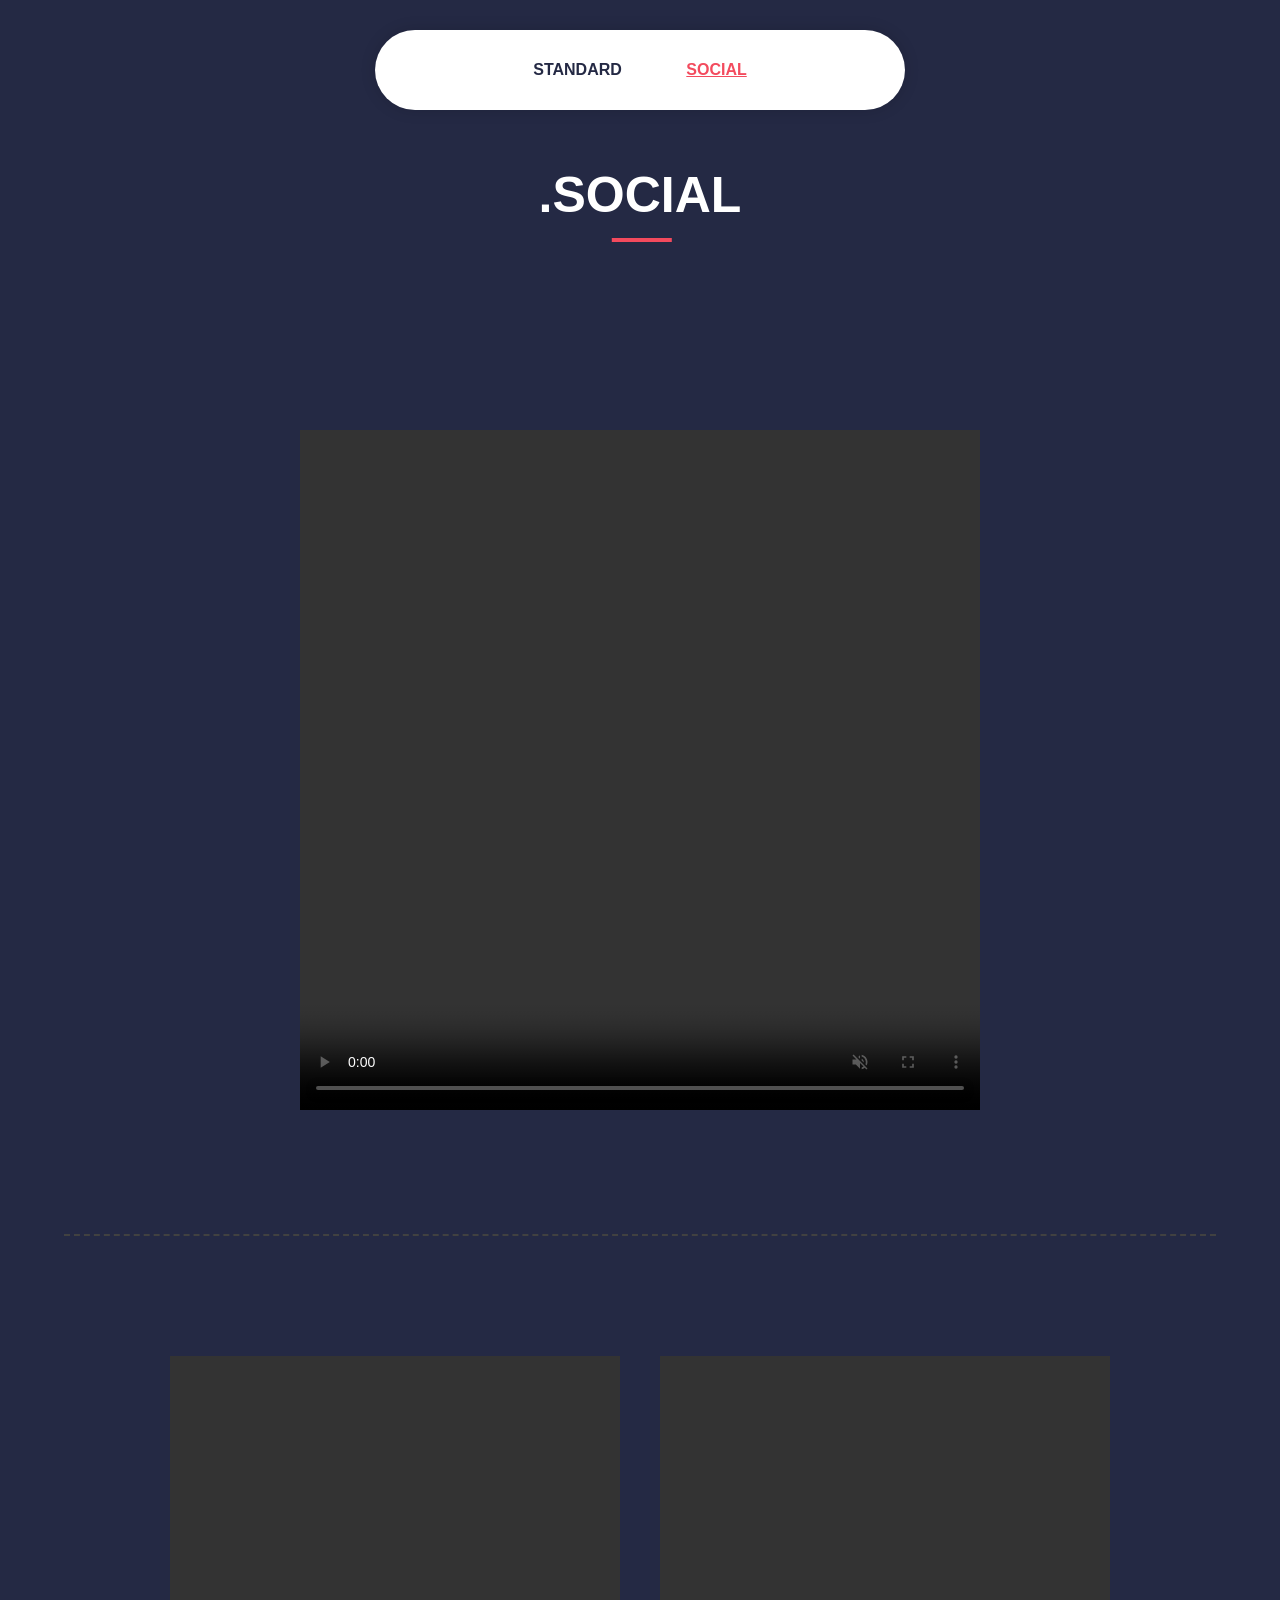
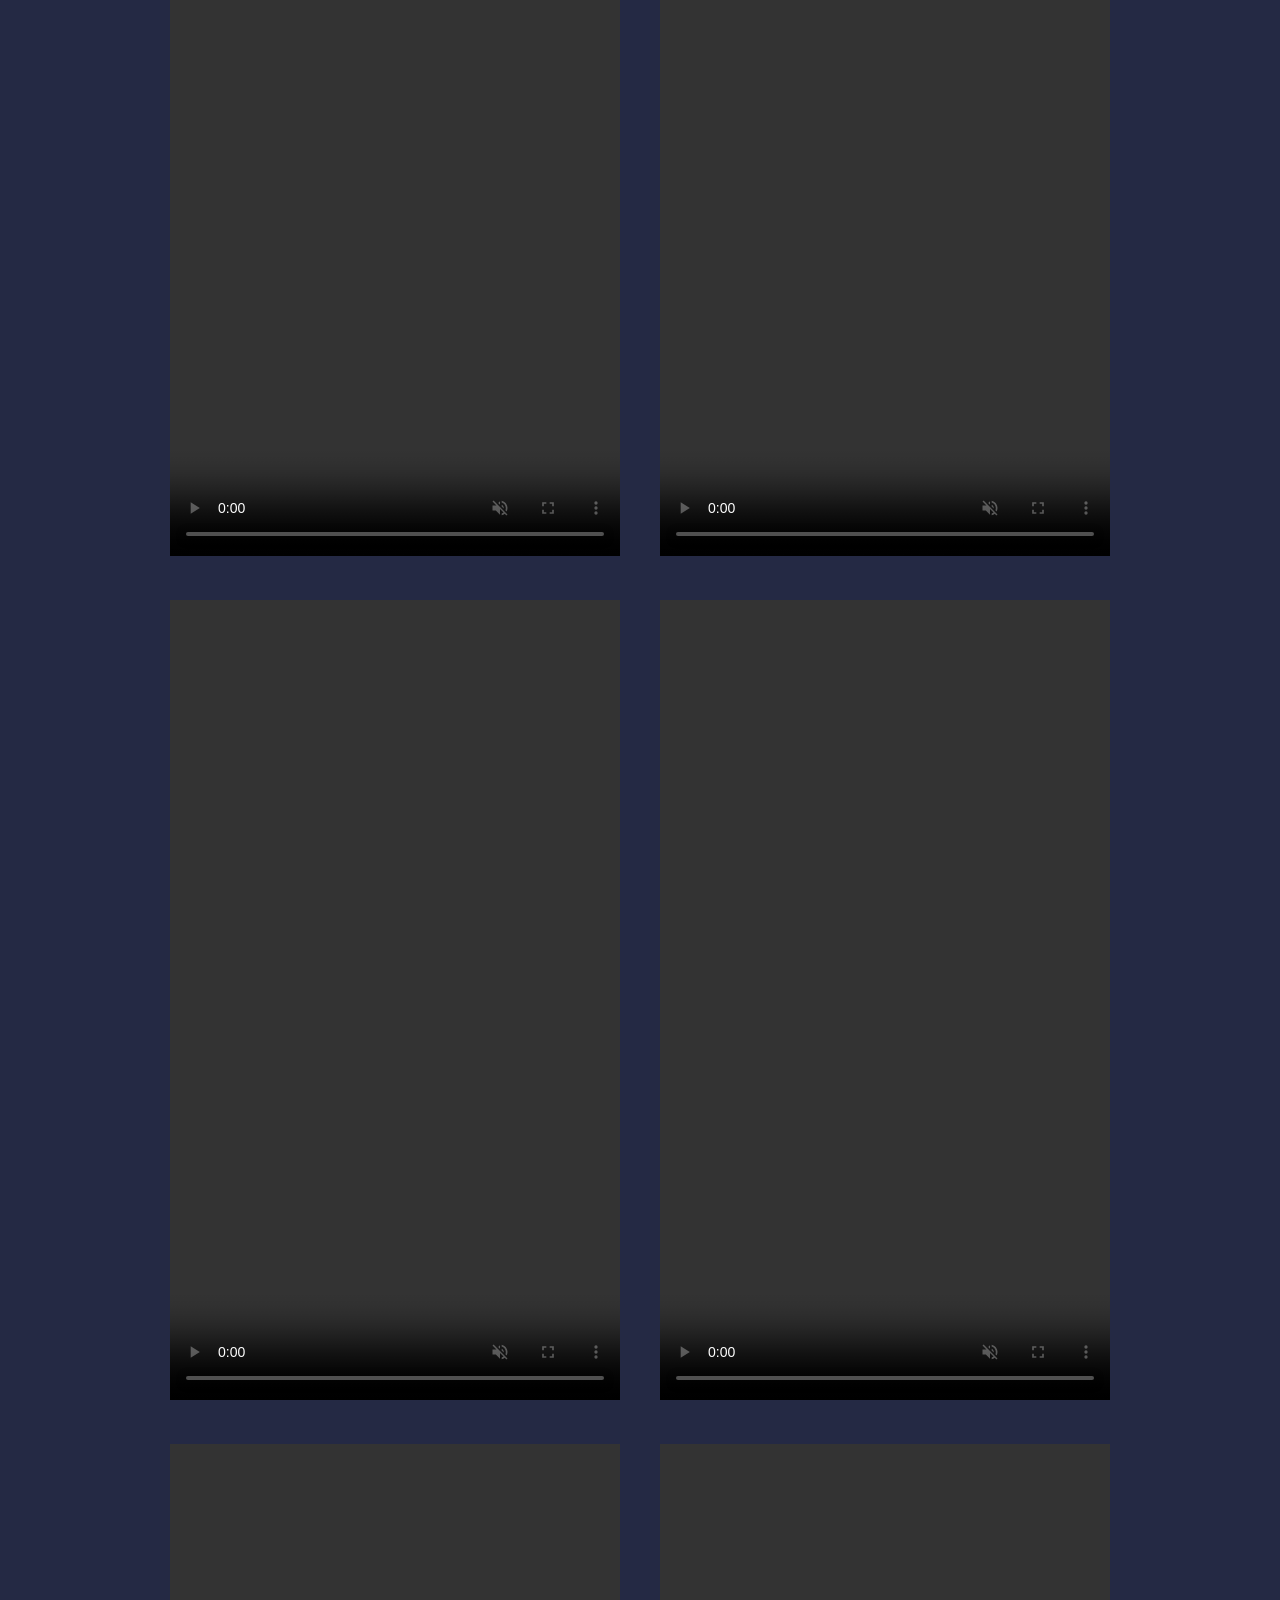
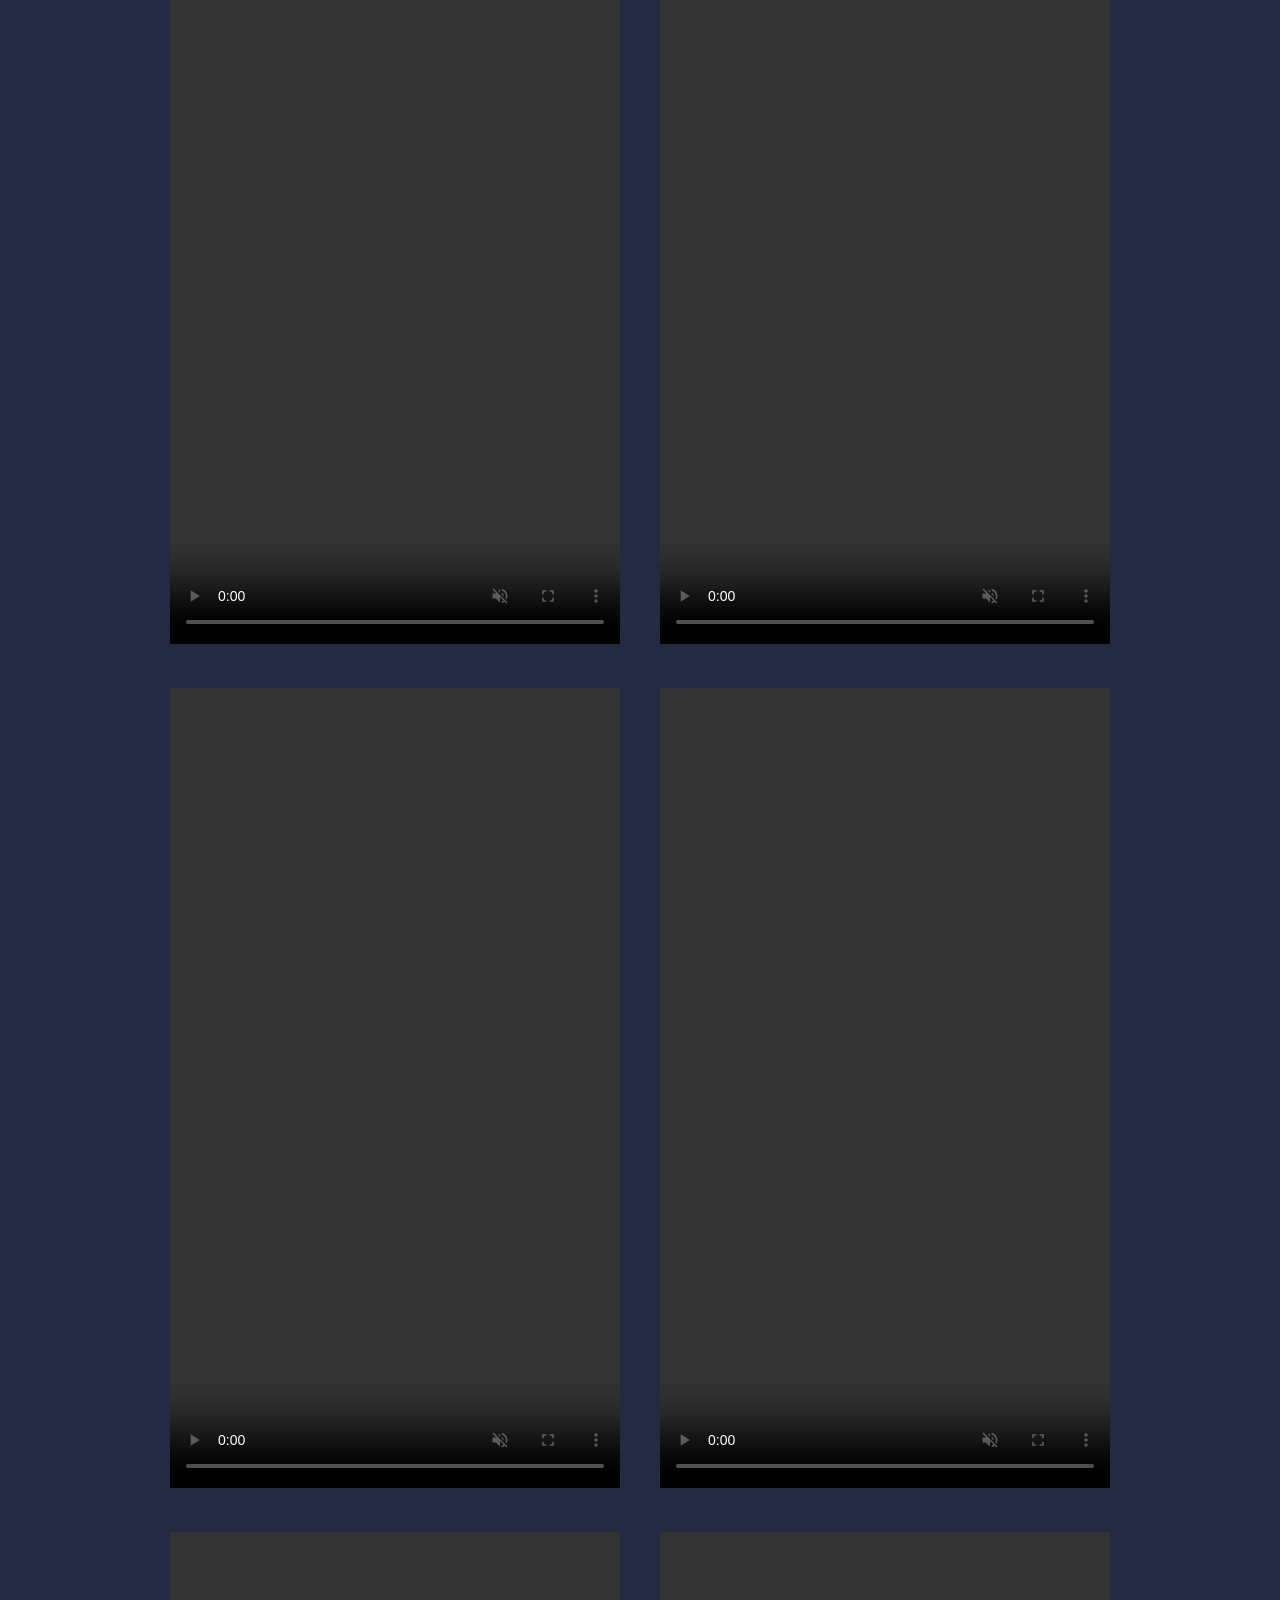
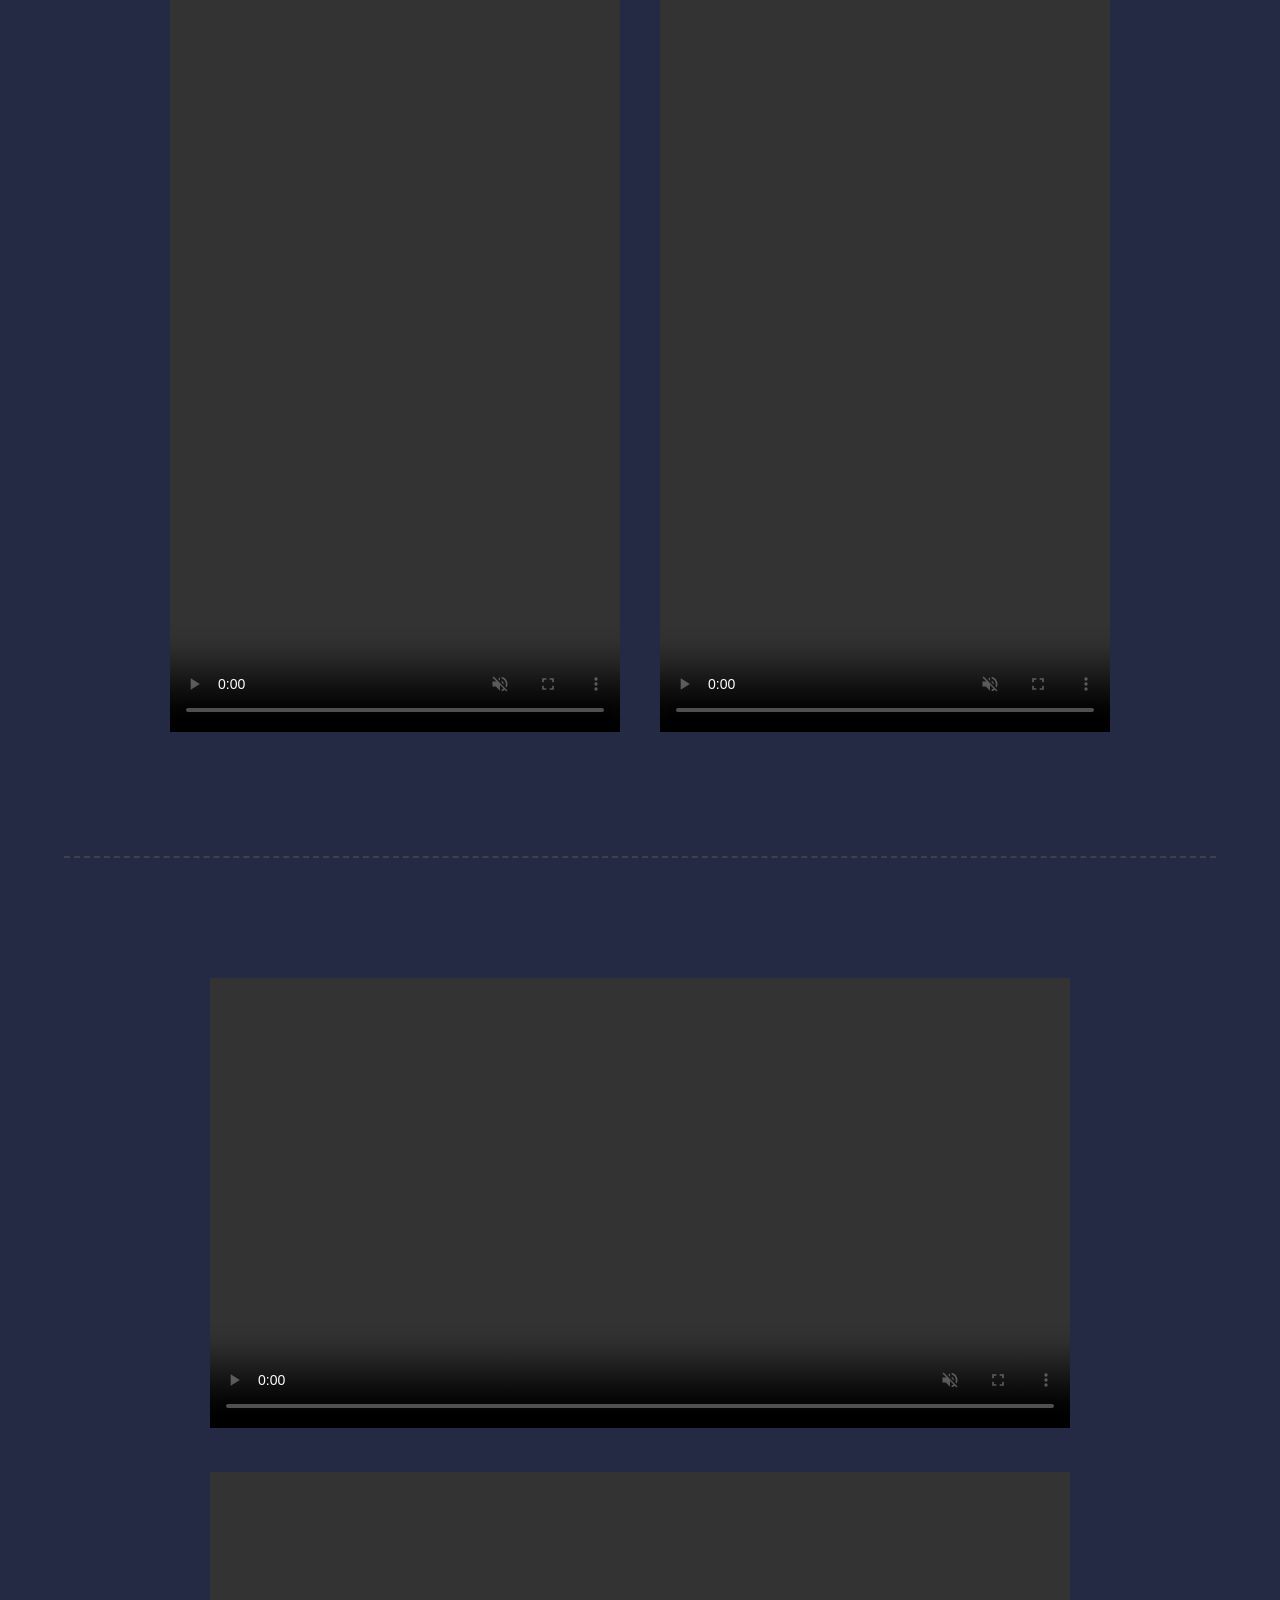
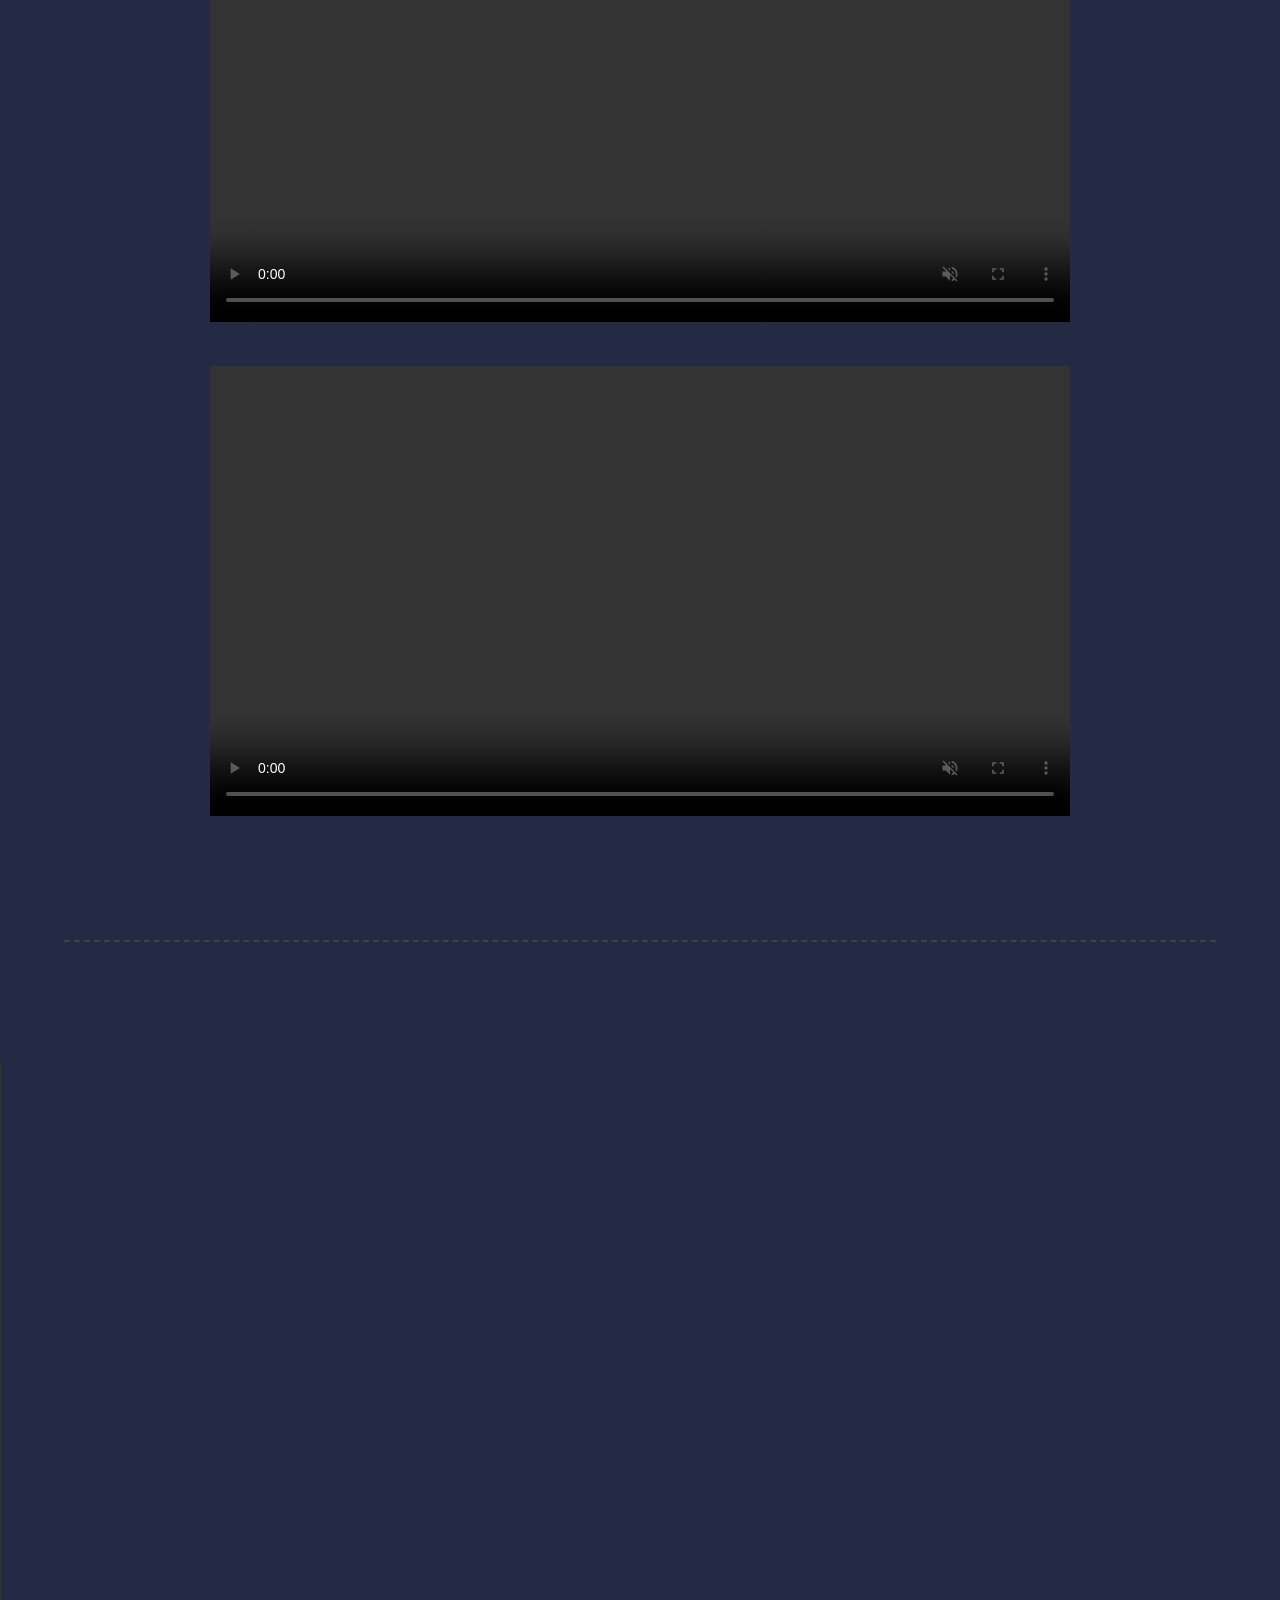
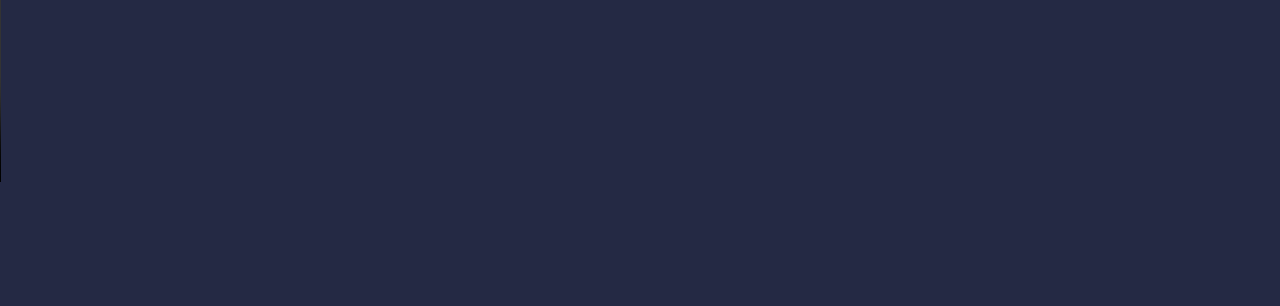
==== social.html @ 7e7f18be "first commit" ====
<!doctype html>
<html lang="en">

<head>
	<meta charset="UTF-8" />
	<meta name="viewport" content="width=device-width, initial-scale=1.0" />
	<meta http-equiv="X-UA-Compatible" content="ie=edge" />
	<meta name="Description" content="Apresentação">
	<title>Apresentação</title>
	<link rel="stylesheet" type="text/css" href="./css/style.css" media="screen" />
	<link rel="stylesheet" type="text/css" href="./css/social.css" />
	<link rel="stylesheet" type="text/css" href="./css/footer.css" />
	<link rel="shortcut icon" href="./images/favicon.png" />
</head>

<body>
	<header id="header">
		<nav class="menu">
			<ul>
				<li><a class="index" href="index.html">Standard</a></li>
				<li><a class="social activeMenu" href="social.html">Social</a></li>
			</ul>
		</nav>
		<div class="lines-menu">
			<div class="line-menu-top"></div>
			<div class="line-menu-middle"></div>
			<div class="line-menu-bottom"></div>
		</div>
	</header>
	<div class="wrap">
		<div class="container-title">
			<p>.SOCIAL</p>
			<img class="border-bottom-h1" src="images/border-bottom-h1.jpg" alt="">
		</div>



		<div>
			<div class="social1">
				<div class="videosA">

					<div class="videoA video1 revel">
						<video autoplay loop muted controls class="vidA" controls="" width="680" height="680">
							<source src="./images/videos/1000x1000/video_1.mp4" type="video/mp4">
						</video>
					</div>


				</div>
			</div>
		</div>



		<div class="social2">
			<div class="videosB">

				<div class="videoB video1 revel">
					<video autoplay loop muted controls class="vidB" controls="" width="450" height="800">
						<source src="./images/videos/1080x1920/video_1.mp4" type="video/mp4">
					</video>
				</div>

				<div class="videoB video2">
					<video autoplay loop muted controls class="vidB" controls="" width="450" height="800">
						<source src="./images/videos/1080x1920/video_2.mp4">
					</video>
				</div>

				<div class="videoB video3">
					<video autoplay loop muted controls class="vidB" controls="" width="450" height="800">
						<source src="./images/videos/1080x1920/video_3.mp4">
					</video>
				</div>

				<div class="videoB video4">
					<video autoplay loop muted controls class="vidB" controls="" width="450" height="800">
						<source src="./images/videos/1080x1920/video_4.mp4">
					</video>
				</div>

				<div class="videoB video5">
					<video autoplay loop muted controls class="vidB" controls="" width="450" height="800">
						<source src="./images/videos/1080x1920/video_5.mp4">
					</video>
				</div>

				<div class="videoB video6">
					<video autoplay loop muted controls class="vidB" controls="" width="450" height="800">
						<source src="./images/videos/1080x1920/video_6.mp4">
					</video>
				</div>

				<div class="videoB video7">
					<video autoplay loop muted controls class="vidB" controls="" width="450" height="800">
						<source src="./images/videos/1080x1920/video_7.mp4">
					</video>
				</div>

				<div class="videoB video8">
					<video autoplay loop muted controls class="vidB" controls="" width="450" height="800">
						<source src="./images/videos/1080x1920/video_8.mp4">
					</video>
				</div>

				<div class="videoB video9">
					<video autoplay loop muted controls class="vidB" controls="" width="450" height="800">
						<source src="./images/videos/1080x1920/video_9.mp4">
					</video>
				</div>

				<div class="videoB video10">
					<video autoplay loop muted controls class="vidB" controls="" width="450" height="800">
						<source src="./images/videos/1080x1920/video_10.mp4">
					</video>
				</div>

			</div>
		</div>





		<div class="social3">
			<div class="videosC">


				<div class="videoC video1 revel">
					<video autoplay loop muted controls class="vidC" controls="" width="860" height="450">
						<source src="./images/videos/1200x628/video_1.mp4" type="video/mp4">
					</video>
				</div>


				<div class="videoC video2">
					<video autoplay loop muted controls class="vidC" controls="" width="860" height="450">
						<source src="./images/videos/1200x628/video_2.mp4">
					</video>
				</div>

				<div class="videoC video3">
						<video autoplay loop muted controls class="vidC" controls="" width="860" height="450">
							<source src="./images/videos/1200x628/video_3.mp4">
						</video>
					</div>

			</div>
		</div>



		<div class="social4">
			<div class="videosD">


				<div class="videoD video1 revel">
					<video autoplay loop muted controls class="vidD" controls="" width="1280" height="720">
						<source src="./images/videos/1280x720/video_1.mp4" type="video/mp4">
					</video>
				</div>
				
			</div>
		</div>



	</div>
	<script src="js/menu.js"></script>
	<script src="js/carrossel.js"></script>
</body>

</html>
---- css/style.css ----
@charset "UTF-8";
/* CSS Document */

* {
	border: 0;
	padding: 0;
	margin: 0;
	box-sizing: border-box;
}

a {
	text-decoration: none;
}

body {
	padding: 0px;
	margin: 0px;
	font-family: 'Roboto', sans-serif;
	font-weight: bold;
	overflow-x: hidden;
	background-color: #242944;
}

.display-none {
	display: none;
}


#header {
	box-sizing: border-box;
	background-color: #fff;
	display: table;
	width: 530px;
	height: 80px;
	border-radius: 100px;
	position: absolute;
	left: 50%;
	transform: translate(-50%);
	top: 68px;
	box-shadow: 0 0 15px 0 rgba(0, 0, 0, 0.15);
	z-index: 9999;
	text-transform: uppercase;
}

#header.header-fixed {
	position: fixed;
	width: 100%;
	top: 0;
	border-radius: 0px;
	transition: 0s;
}


.wrap {
	width: 100%;
	text-align: center;
	background-color: #242944;
	margin-top: 80px;
}

.menu {
	vertical-align: middle;
	display: table-cell;
}

.menu ul {
	text-align:center;
}

.menu ul li {
	display: inline-block;
	vertical-align: middle;
}

.menu ul li a {
	color: #242944;
	text-decoration: none;
	padding: 10px 30px;
	float: left;
}

.menu ul li a:hover {
	color: #f34b5e;
}


.activeMenu{
	color: #f34b5e !important;
	text-decoration: underline !important;
}


@media (max-width:480px) {
  #header {
		box-sizing: border-box;
		background-color: #fff;
		display: table;
		width: 100%;
		height: 70px;
		border-radius: 0px;
		position: absolute;
		left: 50%;
		transform: translate(-50%);
		top: 0px;
		box-shadow: 0 0 15px 0 rgba(0, 0, 0, 0.15);
		z-index: 9999;
		text-transform: uppercase;
	}
---- css/social.css ----
.container-title {
  position: relative;
  display: flex;
  align-items: center;
  justify-content: center;
  height: 230px;
  background-color: #242944;
  overflow: hidden;
  padding: 10px;
}

.container-title p:first-child {
  font-size: 50px;
  color: #ffffff;
}

.border-bottom-h1 {
  position: absolute;
  top: 158px;
  transform: translateX(3%);

}

.videosA,
.videosB,
.videosC,
.videosD {
  position: relative;
  display: flex;
  flex-wrap: wrap;
  justify-content: center;
}

.videoA,
.videoB,
.videoC,
.videoD {
  padding: 20px;
}

.videosA,
.videosB,
.videosC,
.videosD {
  position: relative;
  background: #242944;
  margin: 0 auto;
  width: 90%;
  border-bottom: 2px dashed #414141;
  padding: 100px 0px;
}


.videosD {
  border-bottom: 0px
---- css/footer.css ----
.footer {
  height: 460px;
  background-color: #242944;
}

.section-a >p>span {
  font-weight: bold;
}

.d-none {
  display: none;
}


.list-container {
  display: flex;
  align-items: top;
  justify-content: center;
  background-color: #242944;

}

.sections-list {
  position: relative;
  display: flex;
  width: 1232px;
  padding: 30px 0;
  border-top: 1px solid #464c6b;
  border-bottom: 1px solid #464c6b;
}

.sections-list p {
  margin: 30px 0px;
  font-weight: normal;
  color: #7a80a5;
  font-size: 16px;
  line-height: 22px;
  max-width: 500px;
  text-align: center;
  display: block;
  margin: 30px auto 10px auto;
}



.section-a {
  position: relative;
  width: 100%;
}
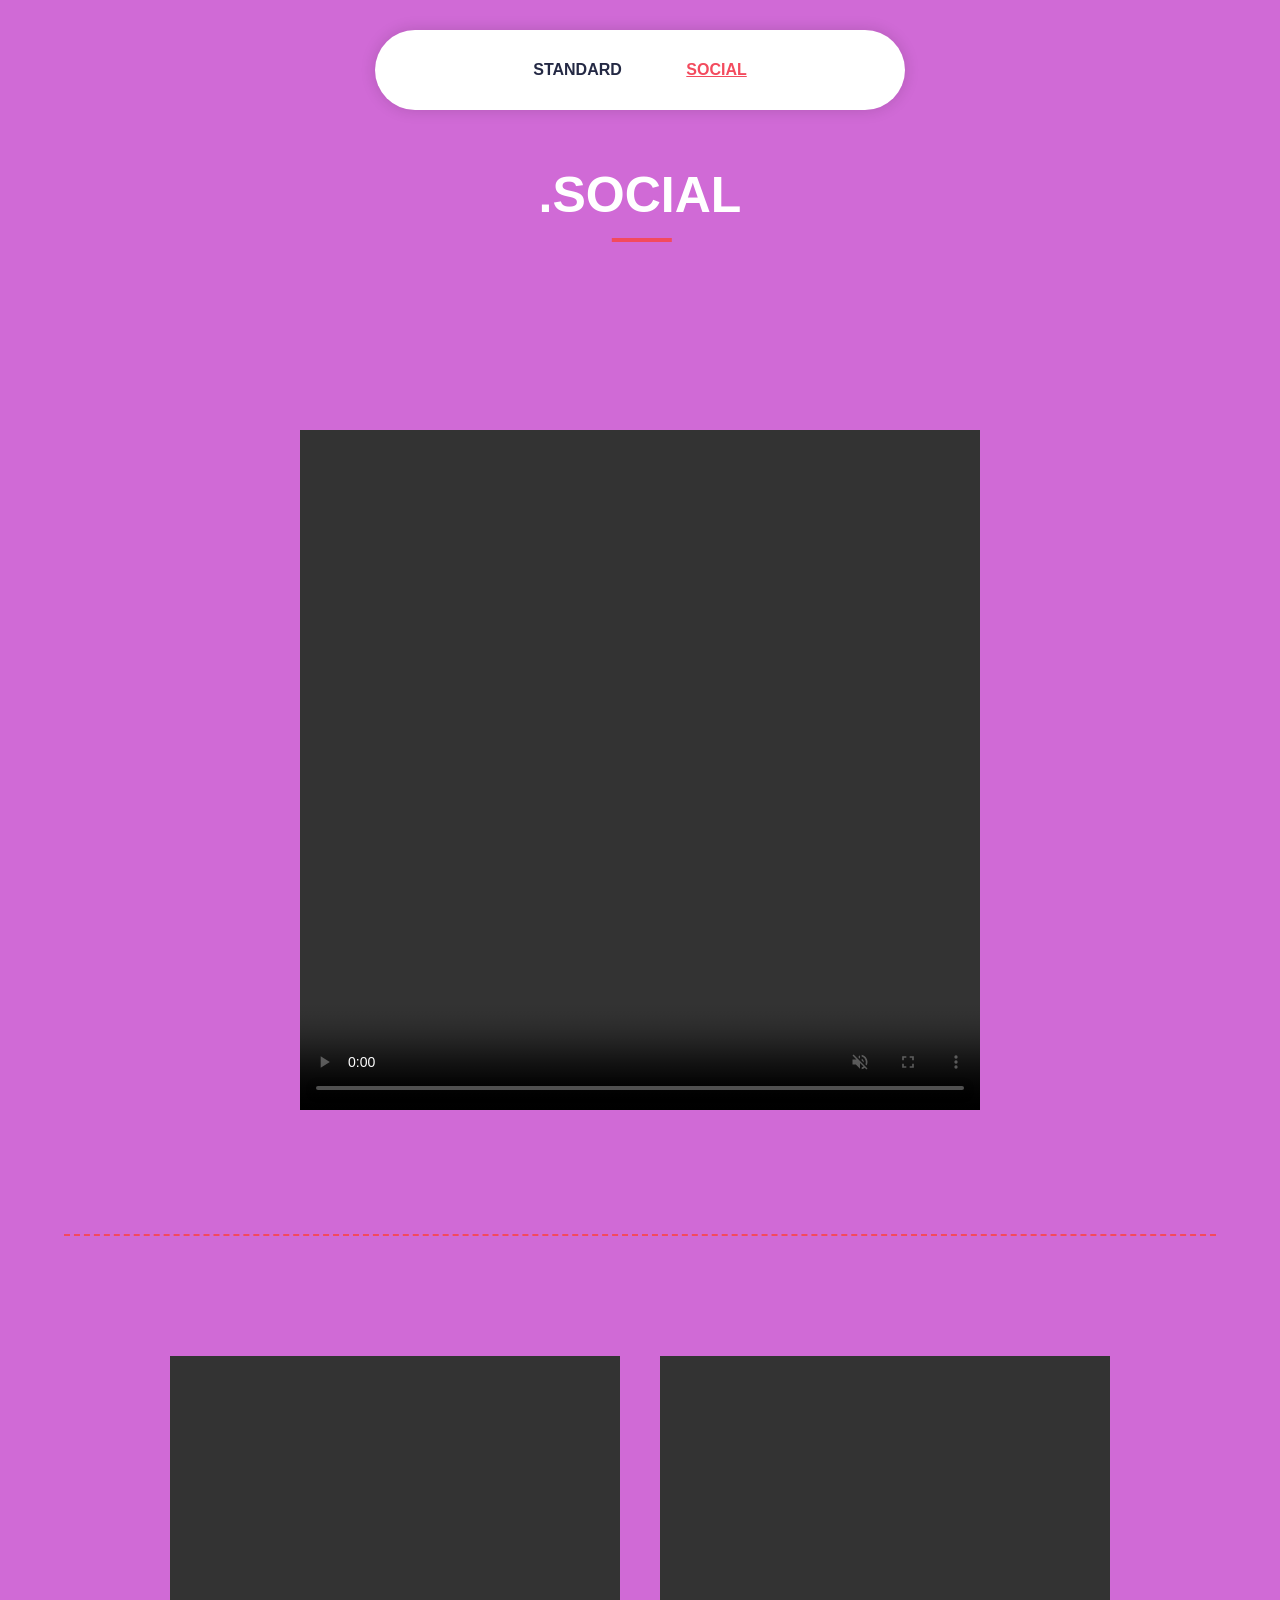
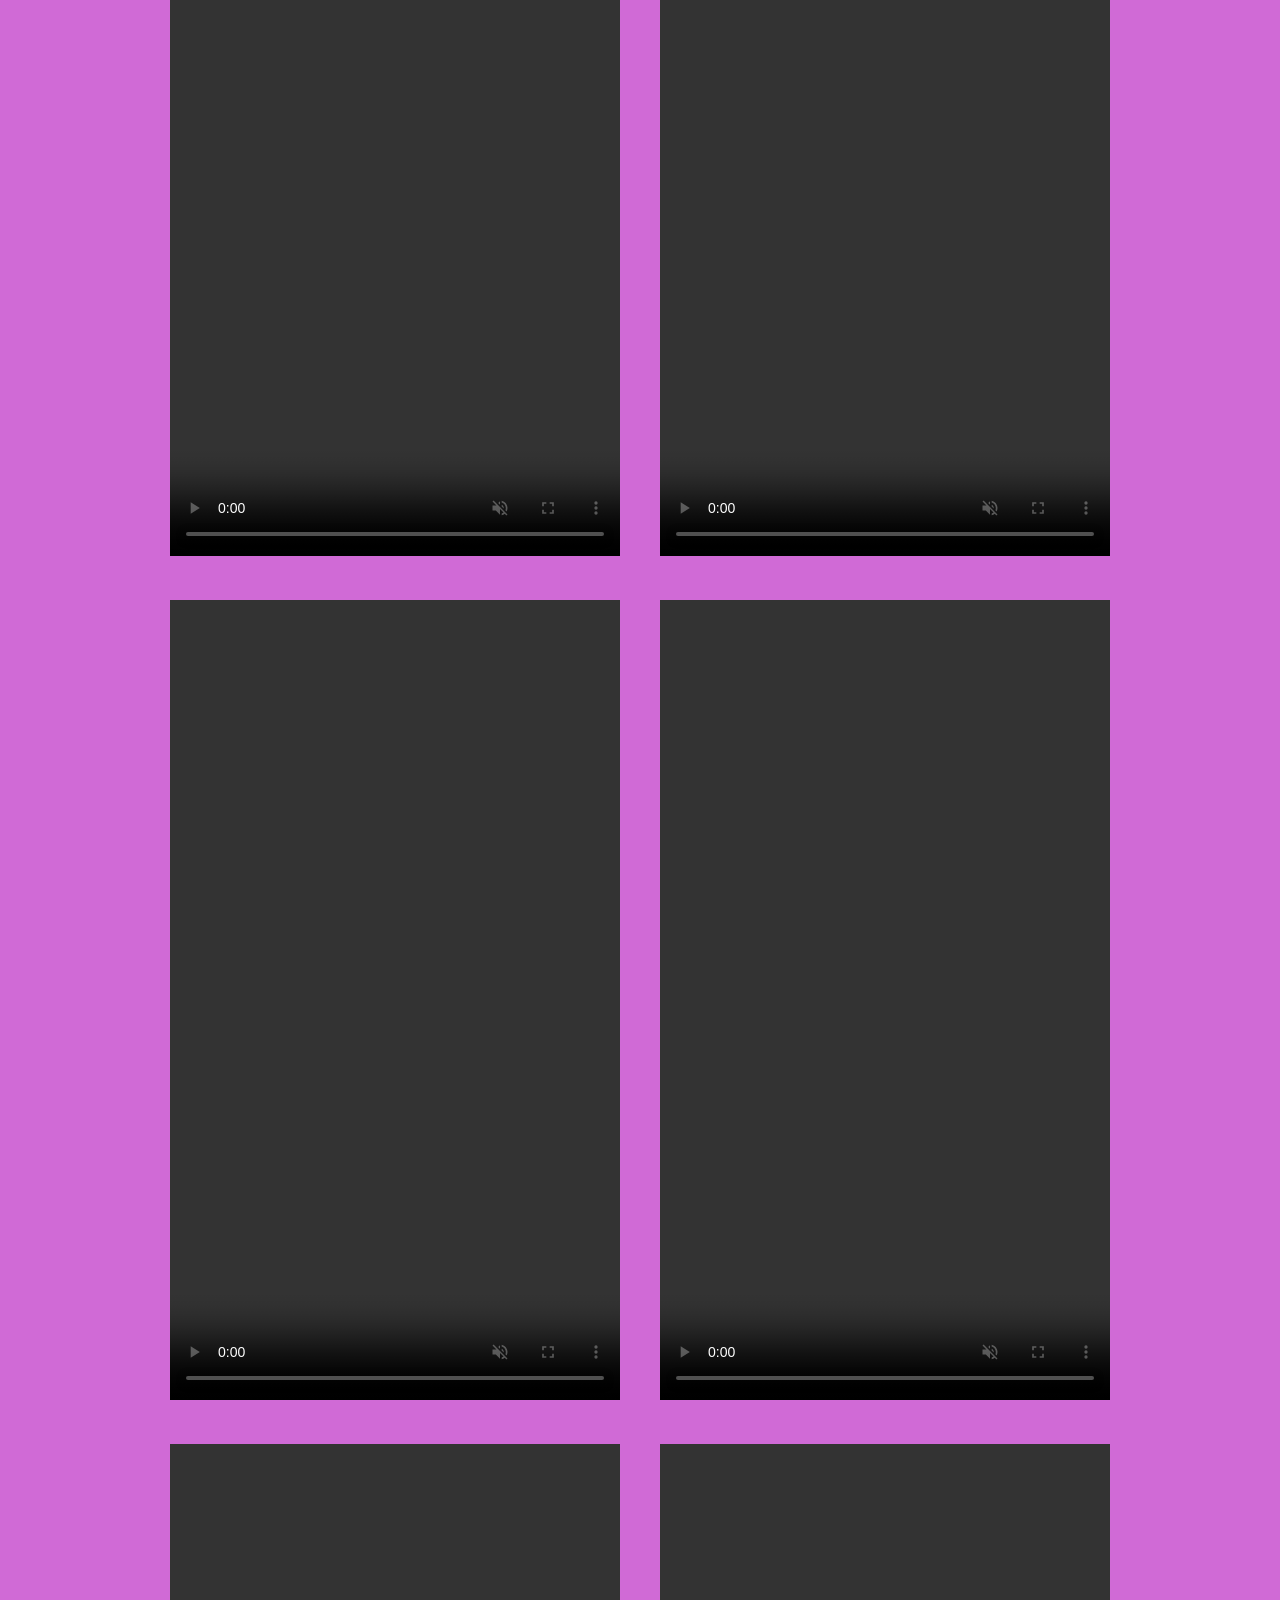
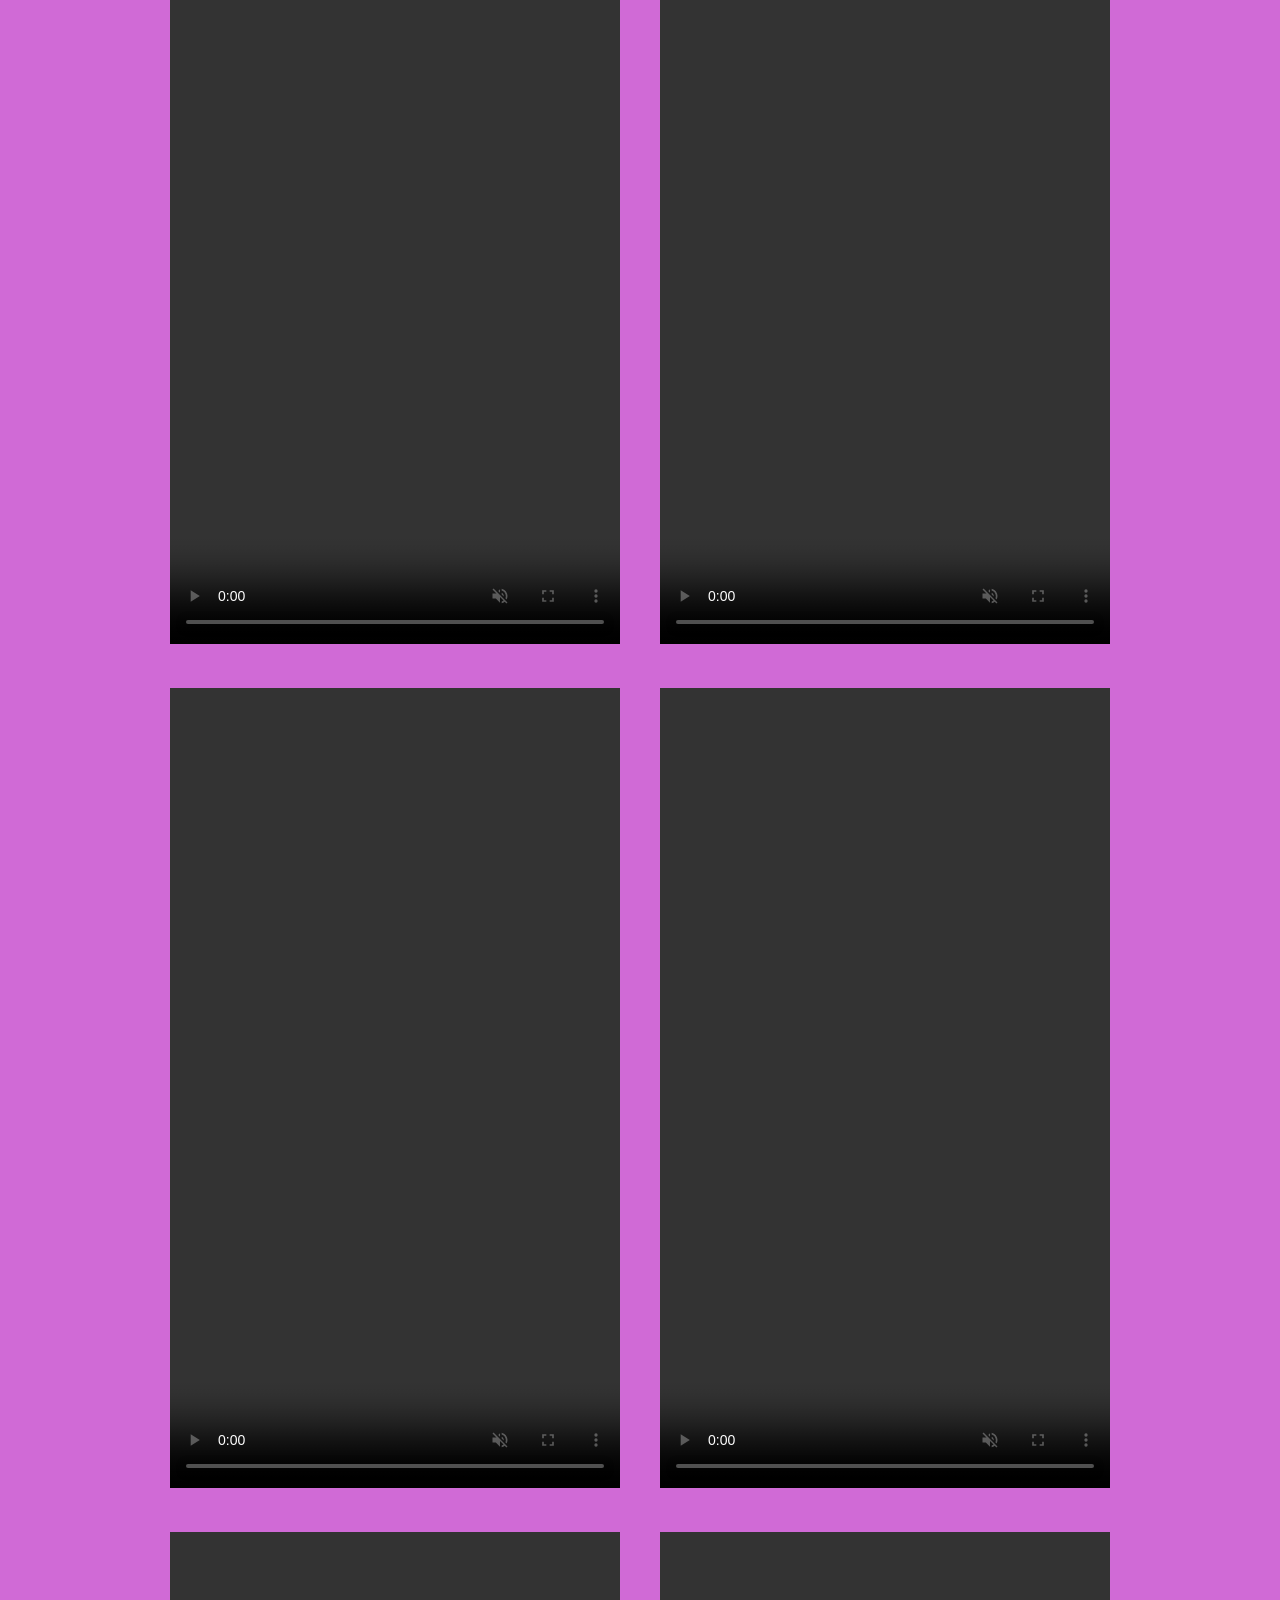
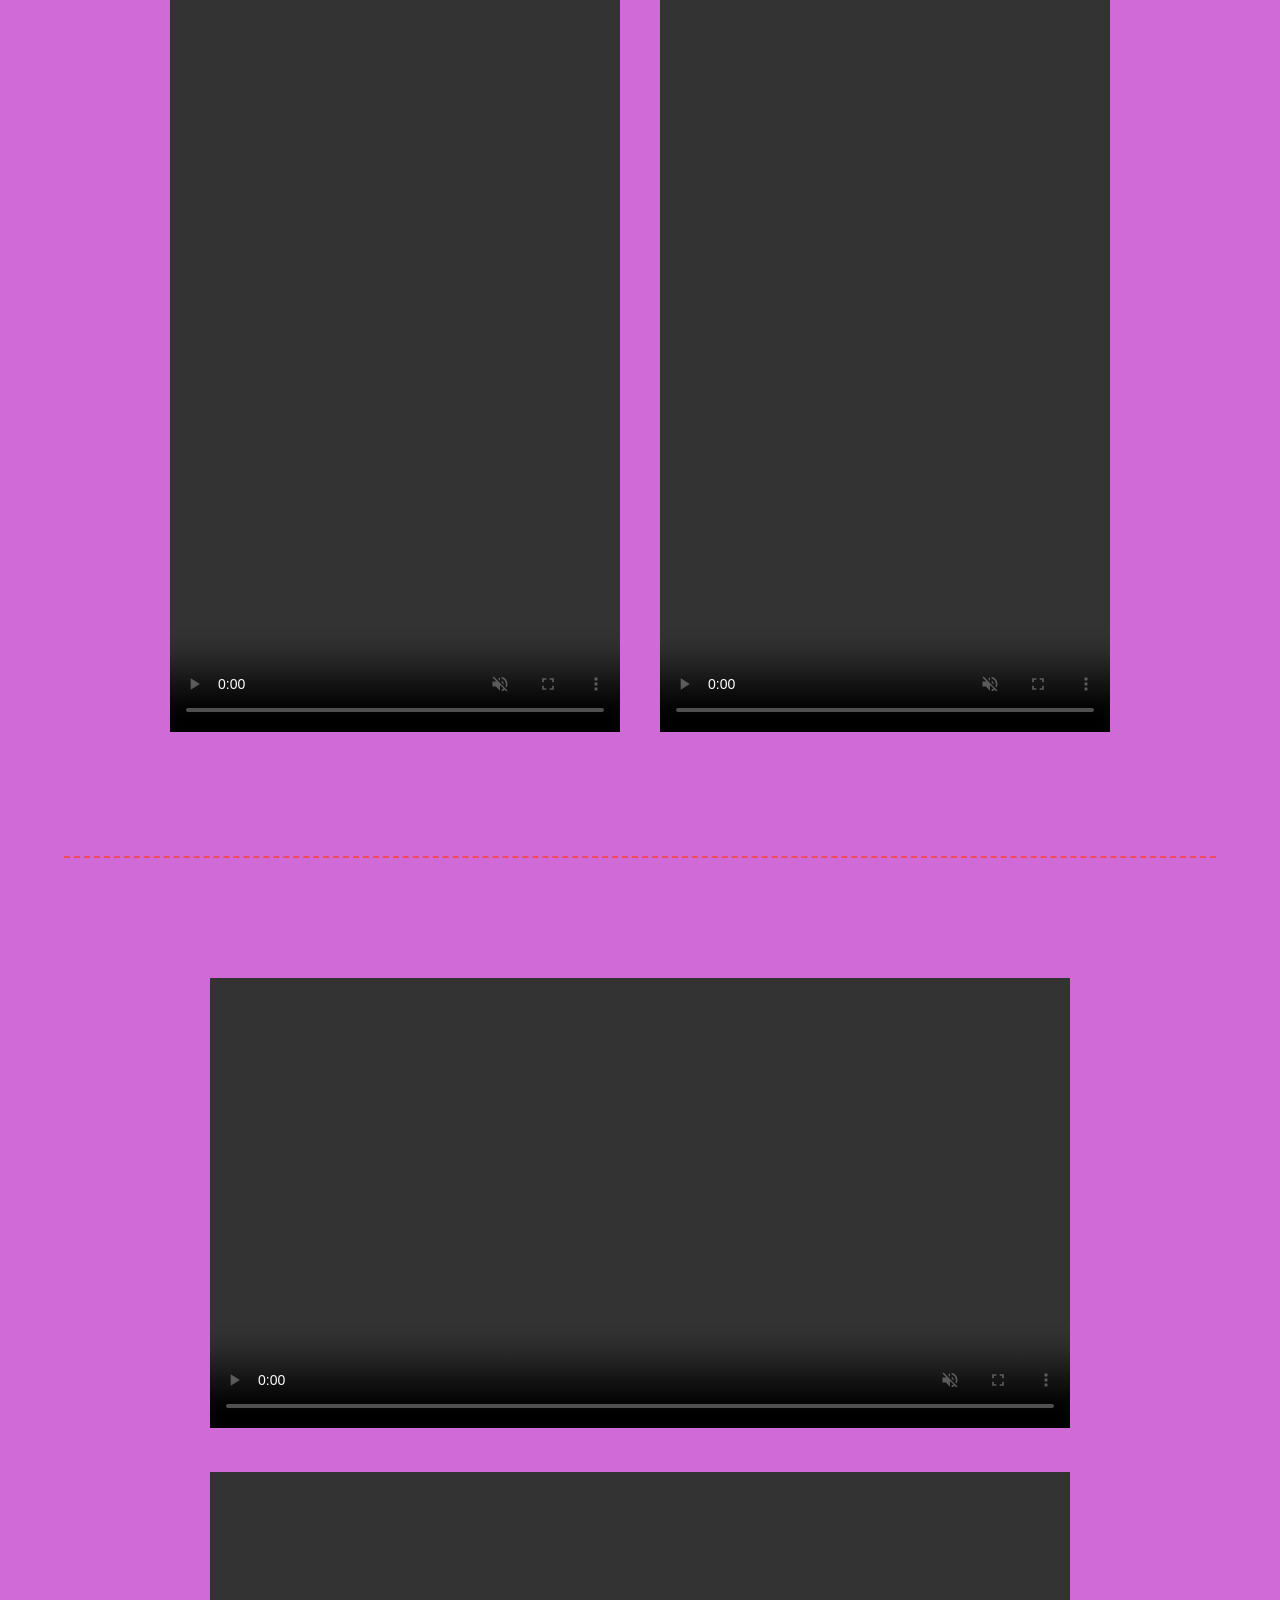
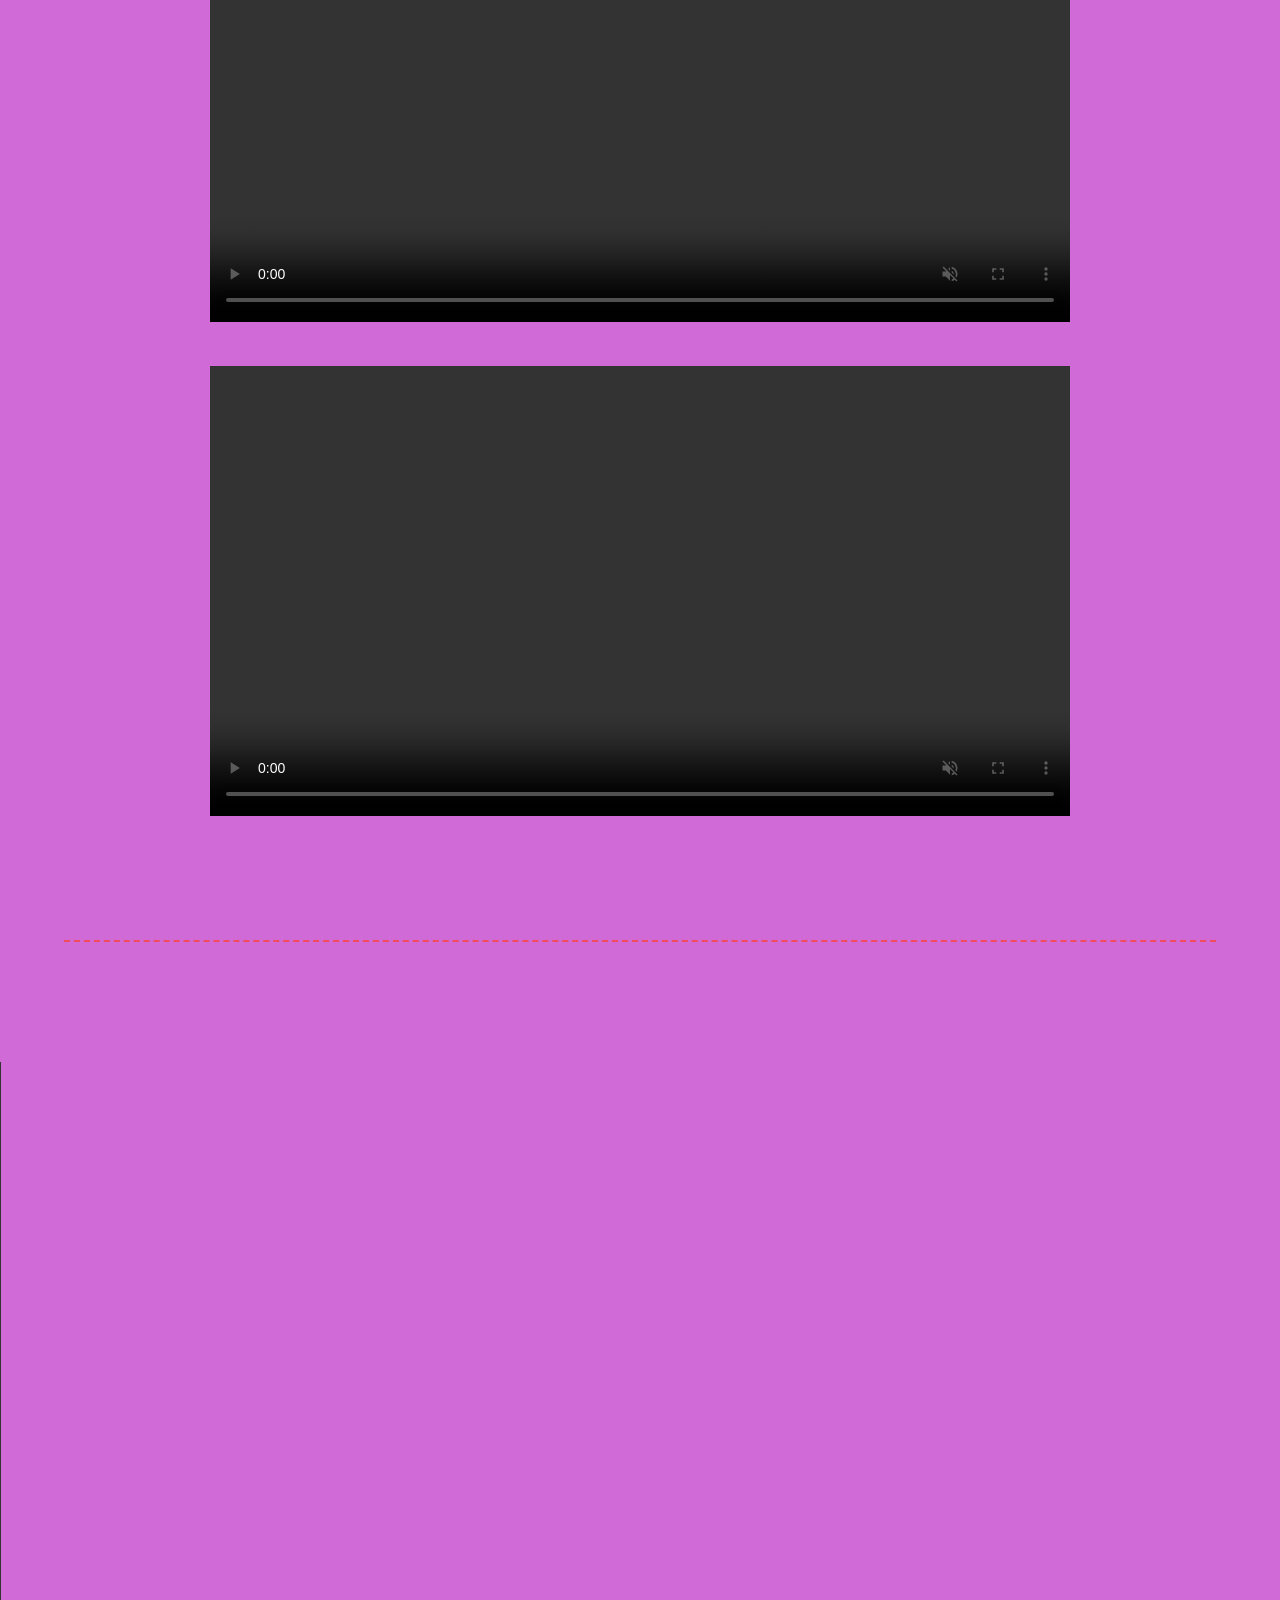
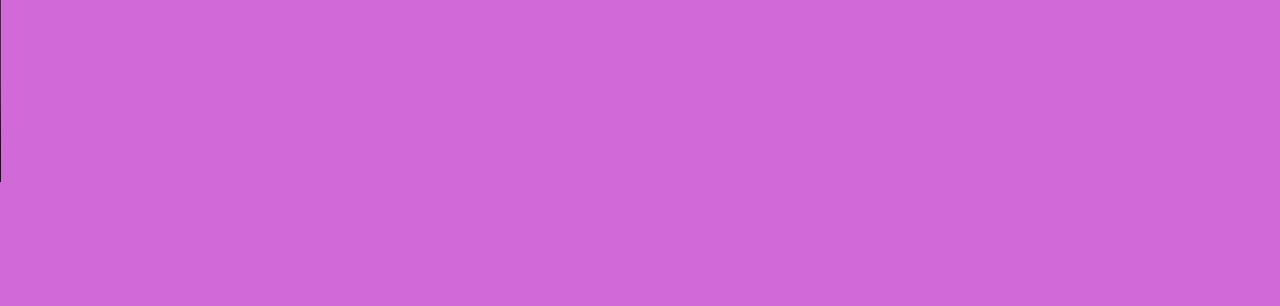
==== commit f7e14cd7: "new style" ====
--- a/social.html
+++ b/social.html
@@ -7,7 +7,7 @@
 	<meta http-equiv="X-UA-Compatible" content="ie=edge" />
 	<meta name="Description" content="Apresentação">
 	<title>Apresentação</title>
-	<link rel="stylesheet" type="text/css" href="./css/style.css" media="screen" />
+	<link rel="stylesheet" type="text/css" href="./css/styleSocial.css" media="screen" />
 	<link rel="stylesheet" type="text/css" href="./css/social.css" />
 	<link rel="stylesheet" type="text/css" href="./css/footer.css" />
 	<link rel="shortcut icon" href="./images/favicon.png" />
@@ -35,7 +35,7 @@
 
 
 
-		<div>
+
 			<div class="social1">
 				<div class="videosA">
 
@@ -48,7 +48,7 @@
 
 				</div>
 			</div>
-		</div>
+
 
 
 
--- a/css/styleSocial.css
+++ b/css/styleSocial.css
@@ -0,0 +1,125 @@
+@charset "UTF-8";
+/* CSS Document */
+
+* {
+	border: 0;
+	padding: 0;
+	margin: 0;
+	box-sizing: border-box;
+}
+
+a {
+	text-decoration: none;
+}
+
+body {
+	padding: 0px;
+	margin: 0px;
+	font-family: 'Roboto', sans-serif;
+	font-weight: bold;
+	overflow-x: hidden;
+	background-color: #d06ad6;
+}
+
+
+.display-none {
+	display: none;
+}
+
+
+#header {
+	box-sizing: border-box;
+	background-color: #fff;
+	display: table;
+	width: 530px;
+	height: 80px;
+	border-radius: 100px;
+	position: absolute;
+	left: 50%;
+	transform: translate(-50%);
+	top: 68px;
+	box-shadow: 0 0 15px 0 rgba(0, 0, 0, 0.15);
+	z-index: 9999;
+	text-transform: uppercase;
+}
+
+#header.header-fixed {
+	position: fixed;
+	width: 100%;
+	top: 0;
+	border-radius: 0px;
+	transition: 0s;
+}
+
+.container-title {
+	position: relative;
+	display: flex;
+	align-items: center;
+	justify-content: center;
+	height: 230px;
+	background-color: #d06ad6;
+	overflow: hidden;
+	padding: 10px;
+  }
+  
+
+
+.wrap {
+	width: 100%;
+	text-align: center;
+	background-color: #d06ad6;
+	margin-top: 80px;
+}
+
+.menu {
+	vertical-align: middle;
+	display: table-cell;
+}
+
+.menu ul {
+	text-align:center;
+}
+
+.menu ul li {
+	display: inline-block;
+	vertical-align: middle;
+}
+
+.menu ul li a {
+	color: #242944;
+	text-decoration: none;
+	padding: 10px 30px;
+	float: left;
+}
+
+.menu ul li a:hover {
+	color: #f34b5e;
+}
+
+
+.activeMenu{
+	color: #f34b5e !important;
+	text-decoration: underline !important;
+}
+
+
+@media (max-width:480px) {
+  #header {
+		box-sizing: border-box;
+		background-color: #fff;
+		display: table;
+		width: 100%;
+		height: 70px;
+		border-radius: 0px;
+		position: absolute;
+		left: 50%;
+		transform: translate(-50%);
+		top: 0px;
+		box-shadow: 0 0 15px 0 rgba(0, 0, 0, 0.15);
+		z-index: 9999;
+		text-transform: uppercase;
+	}
+
+
+
+
--- a/css/social.css
+++ b/css/social.css
@@ -1,14 +1,3 @@
-
-.container-title {
-  position: relative;
-  display: flex;
-  align-items: center;
-  justify-content: center;
-  height: 230px;
-  background-color: #242944;
-  overflow: hidden;
-  padding: 10px;
-}
 
 .container-title p:first-child {
   font-size: 50px;
@@ -44,10 +33,9 @@
 .videosC,
 .videosD {
   position: relative;
-  background: #242944;
   margin: 0 auto;
   width: 90%;
-  border-bottom: 2px dashed #414141;
+  border-bottom: 2px dashed #f34a5d;
   padding: 100px 0px;
 }
 
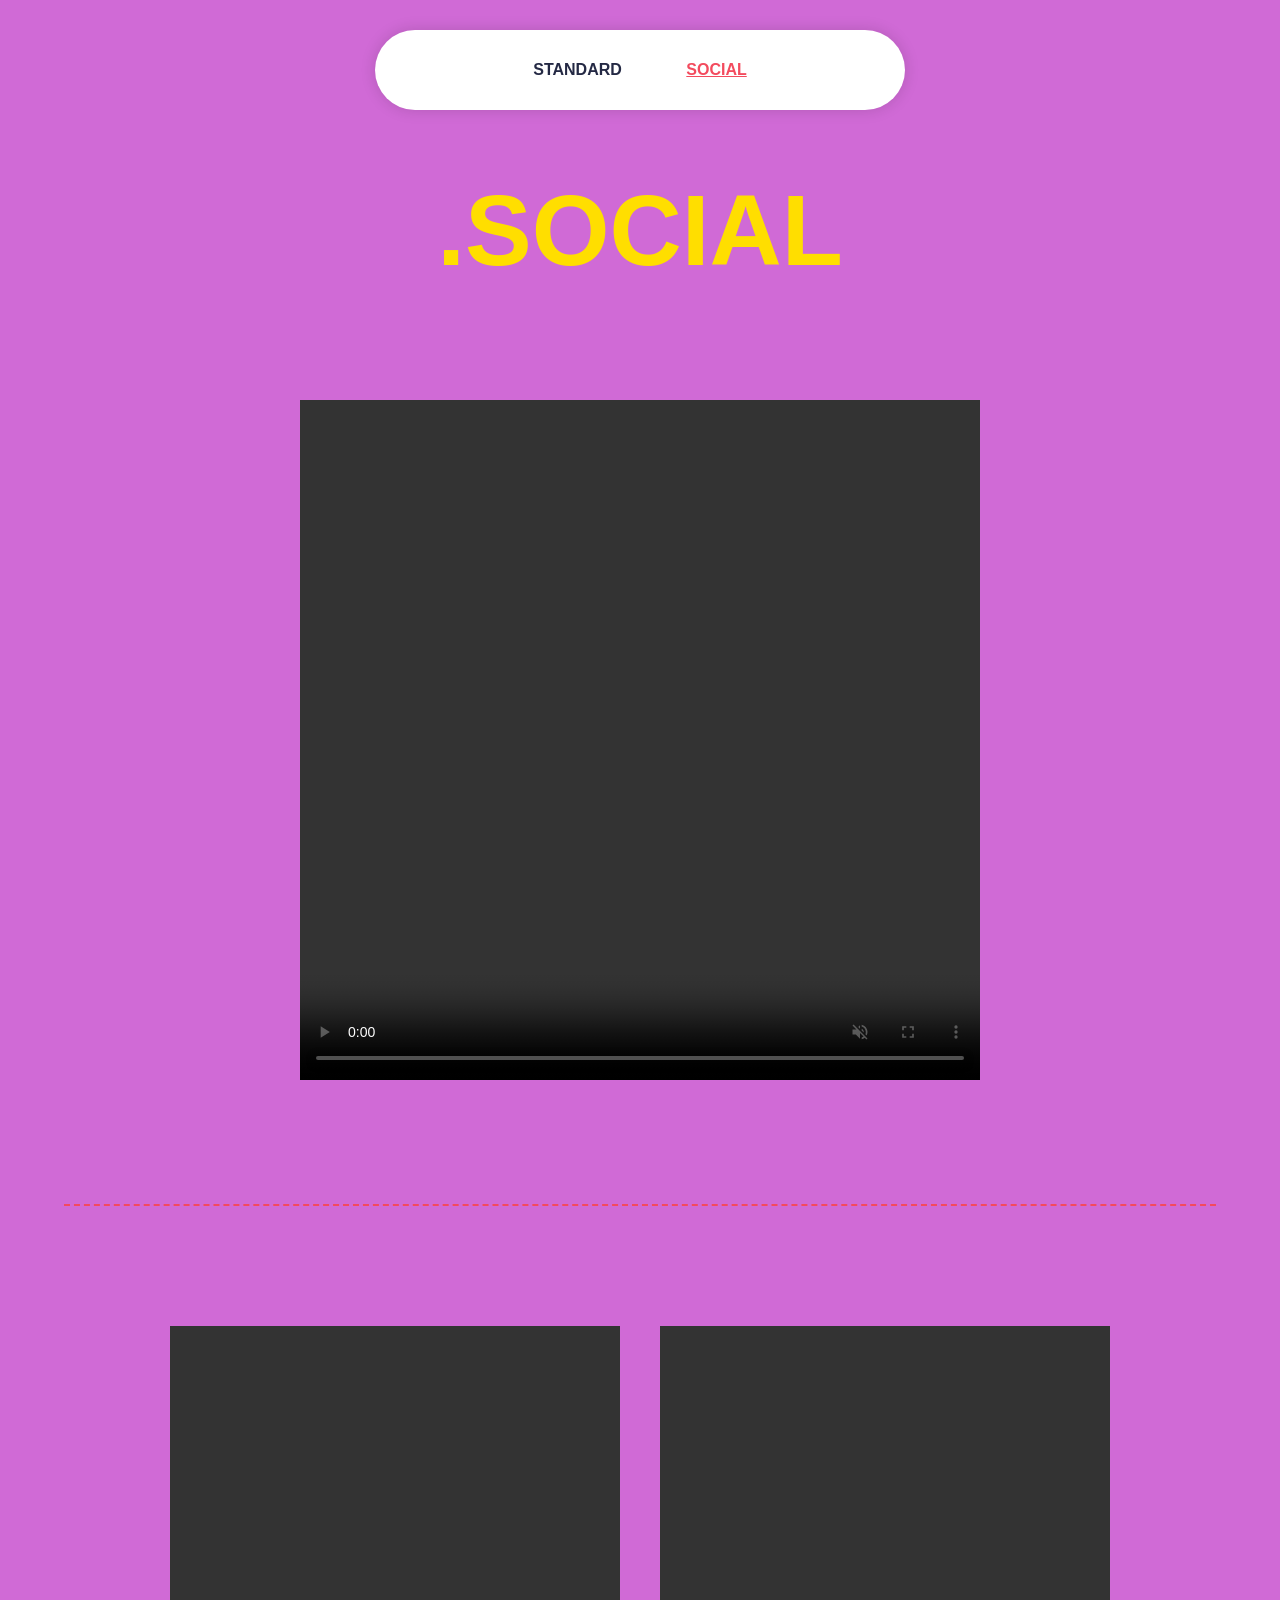
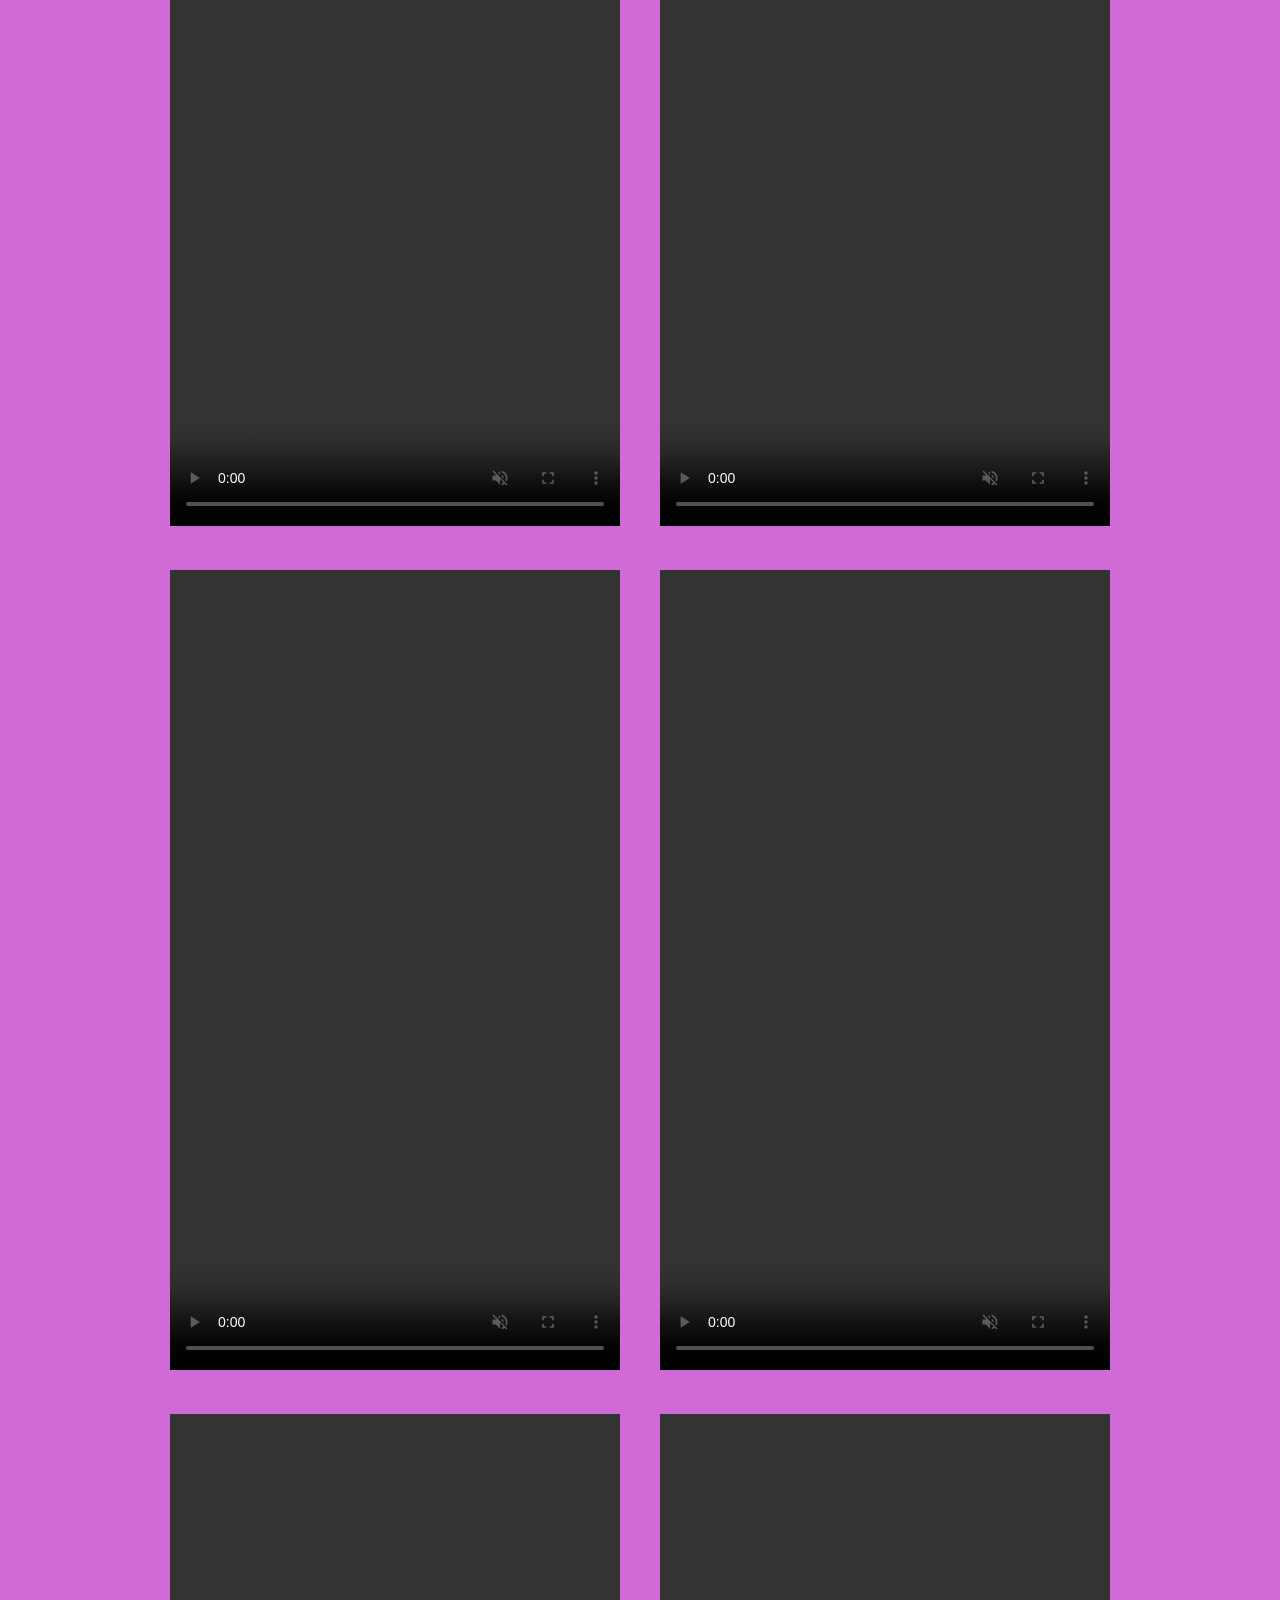
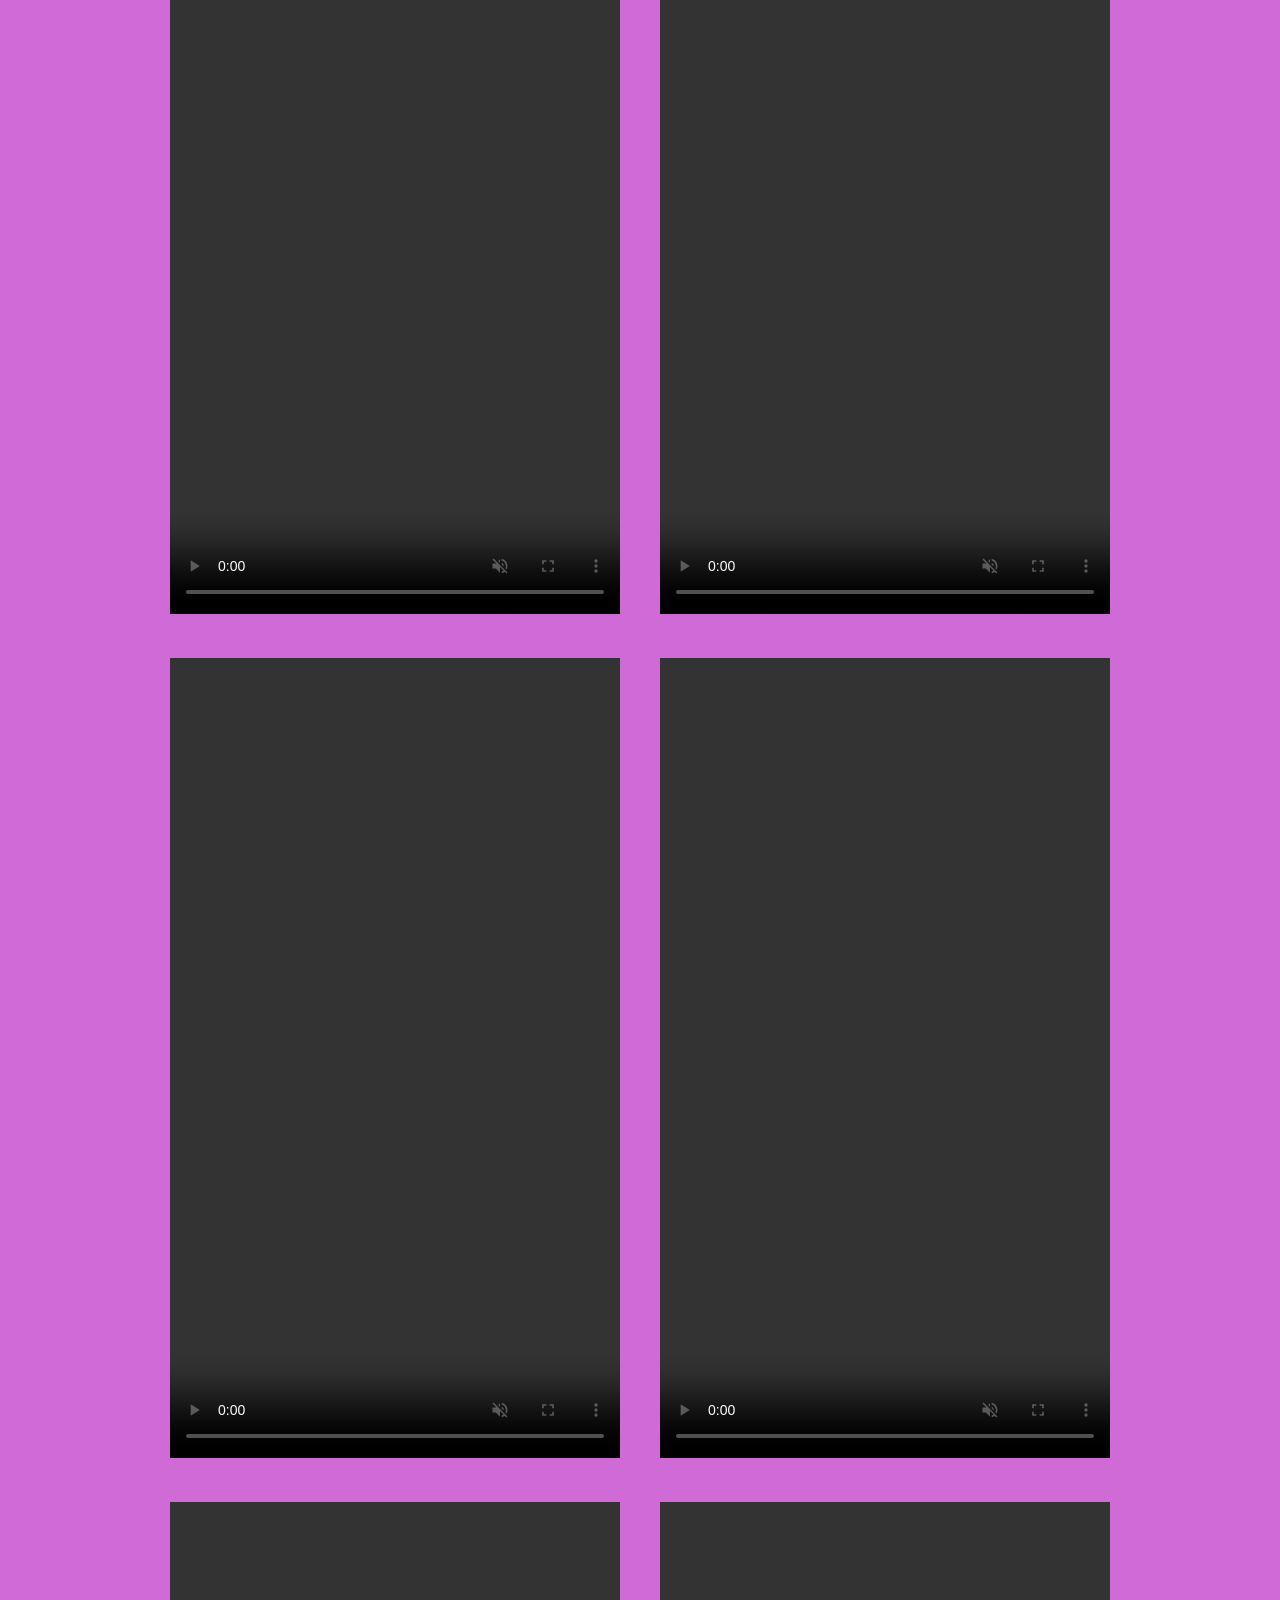
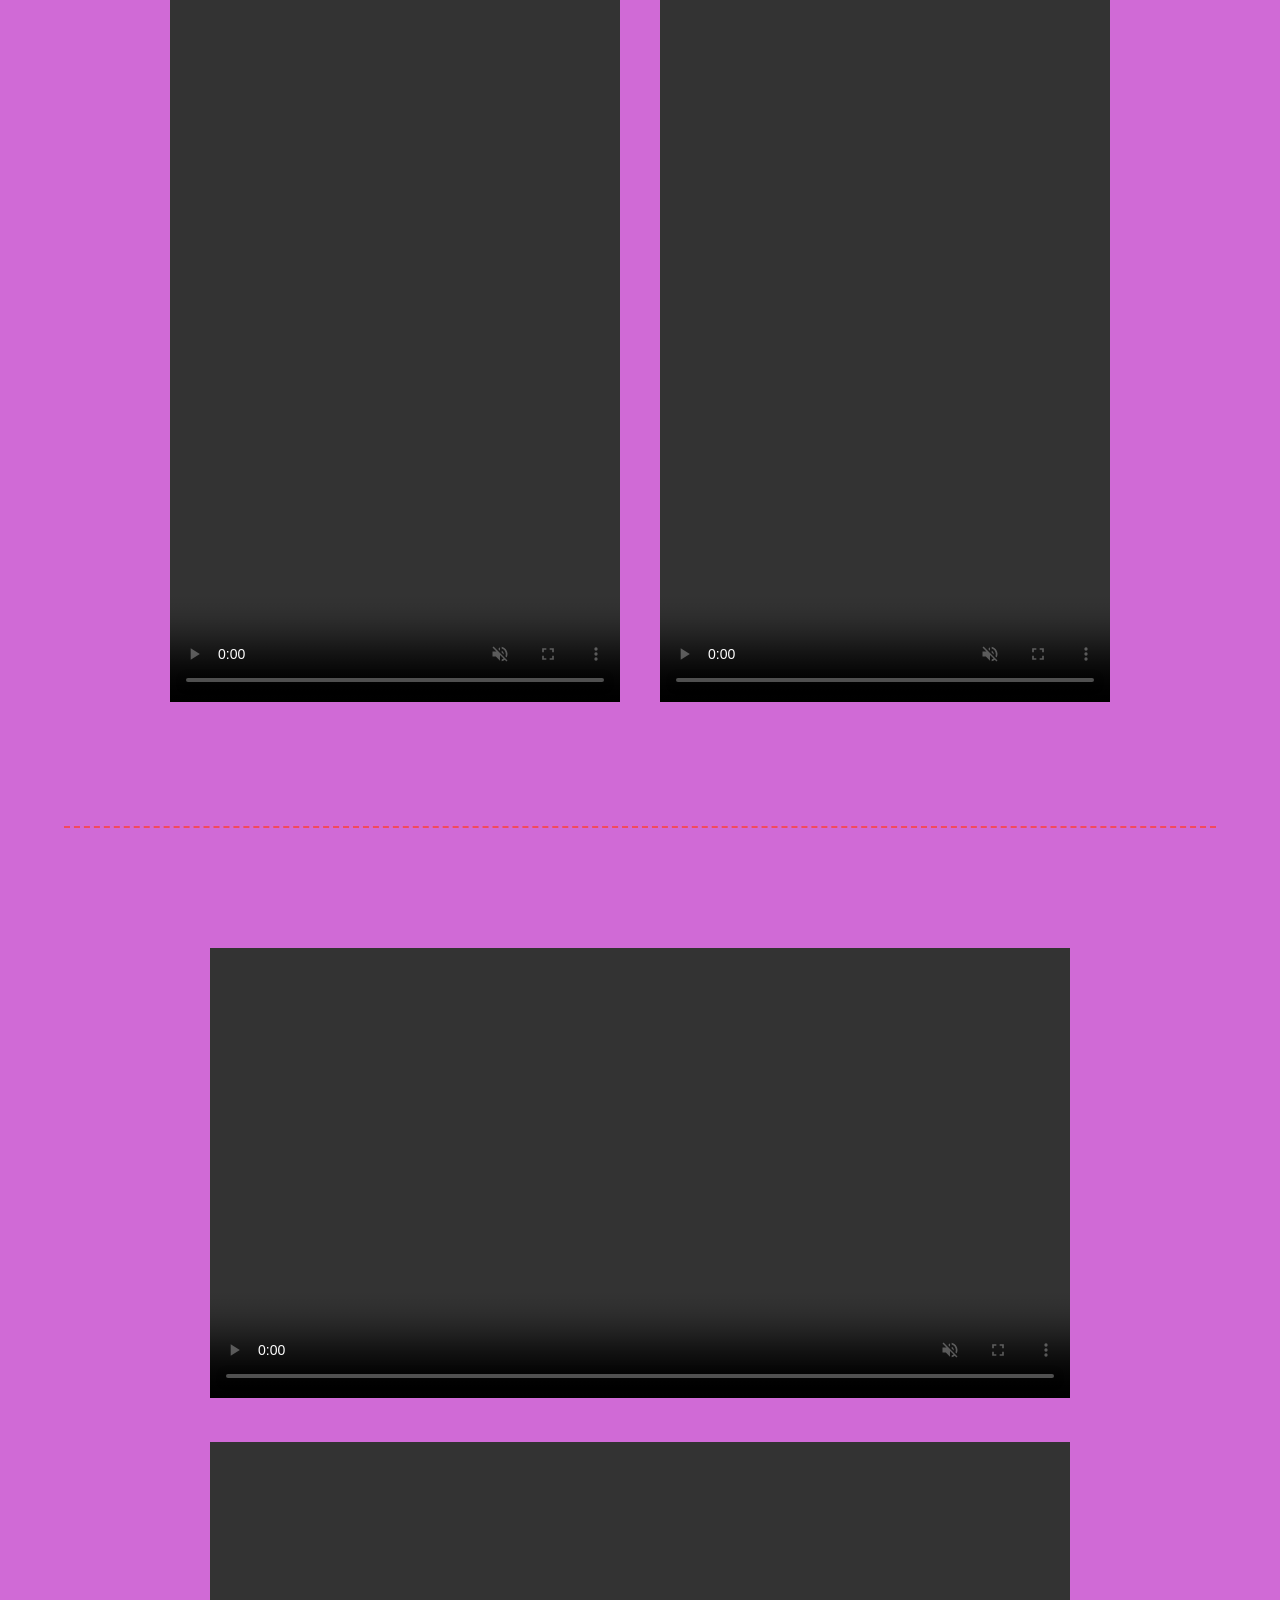
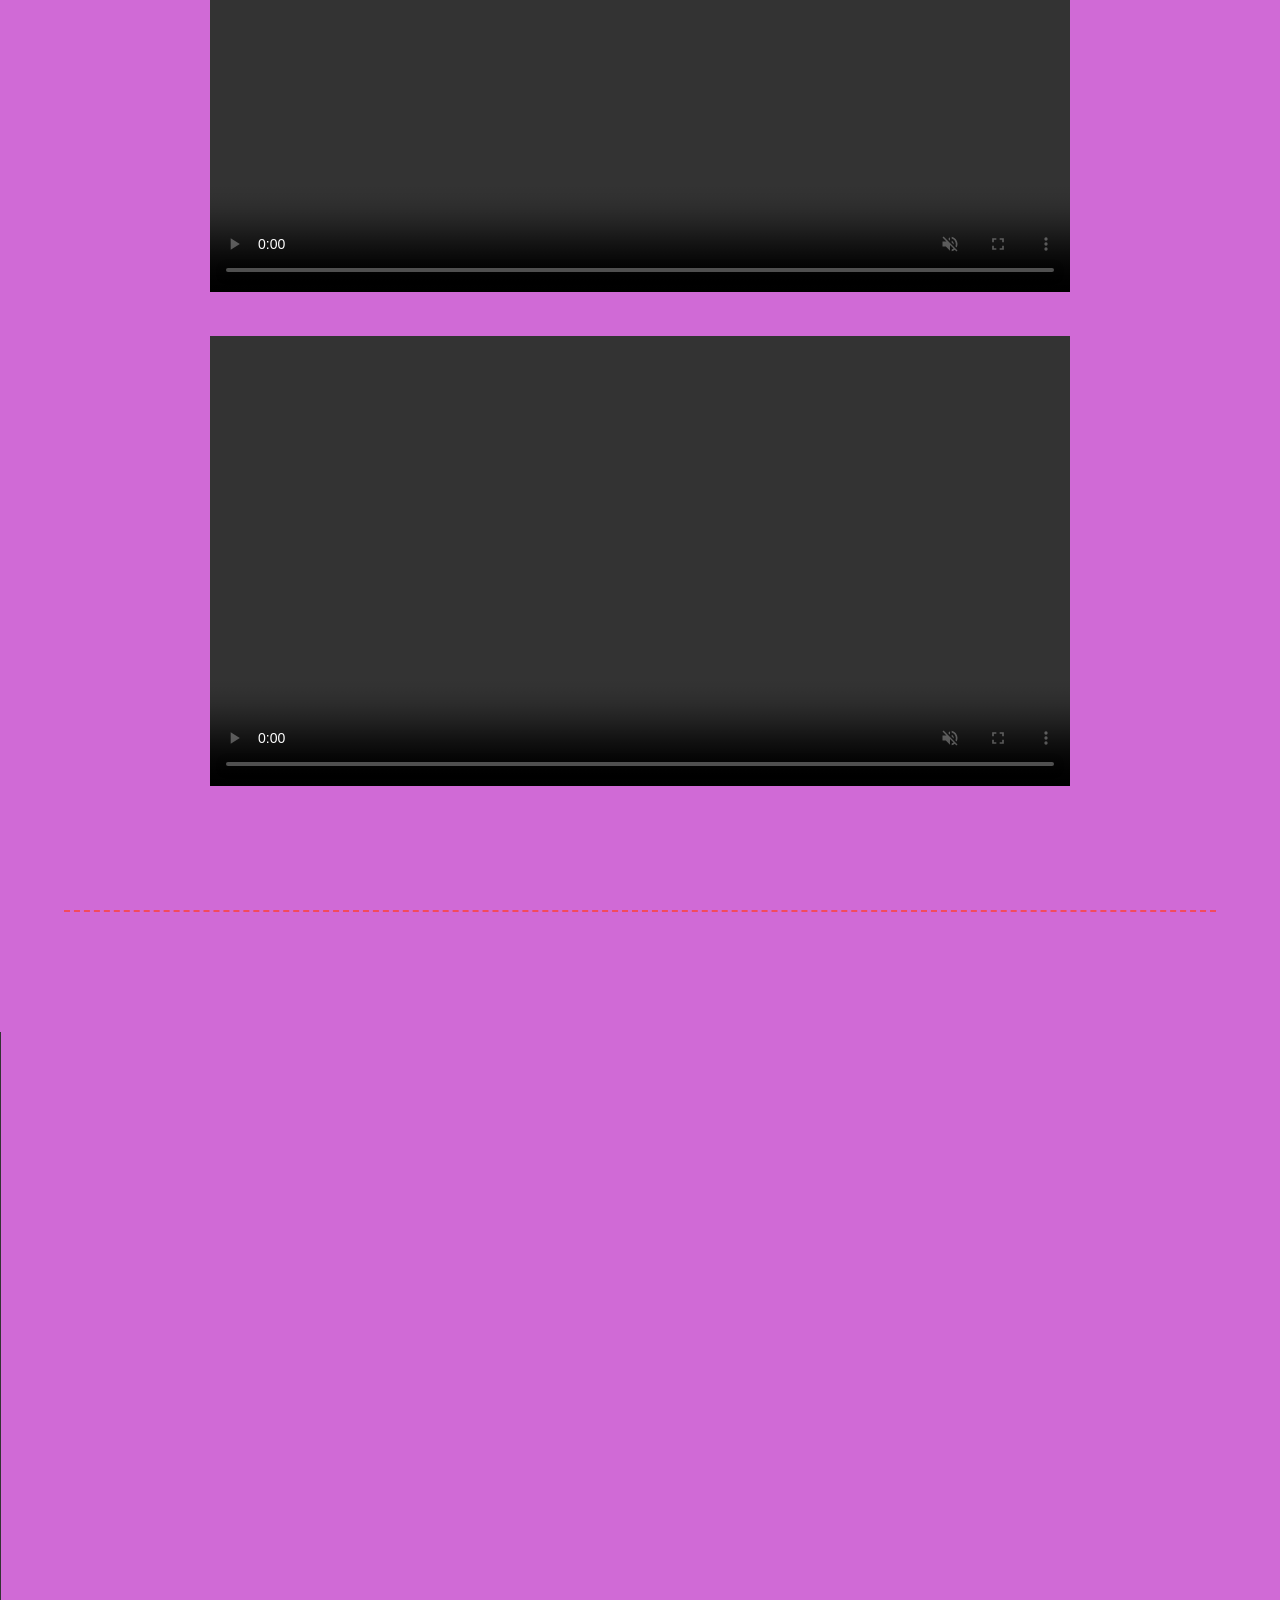
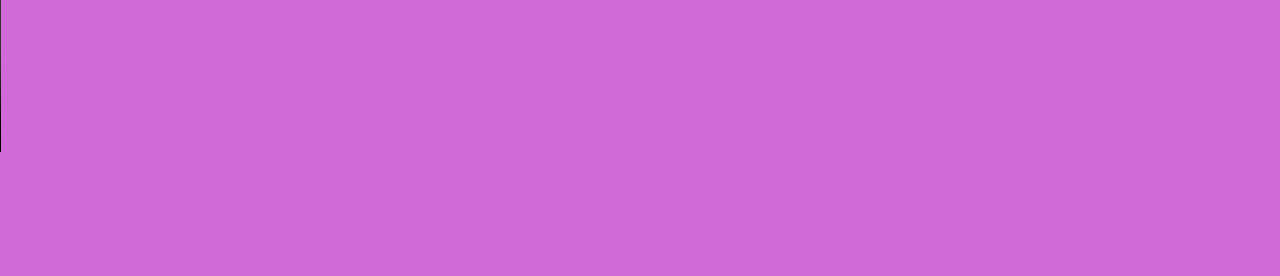
==== commit 0a10a89c: "collor and size text" ====
--- a/social.html
+++ b/social.html
@@ -30,7 +30,6 @@
 	<div class="wrap">
 		<div class="container-title">
 			<p>.SOCIAL</p>
-			<img class="border-bottom-h1" src="images/border-bottom-h1.jpg" alt="">
 		</div>
 
 
--- a/css/styleSocial.css
+++ b/css/styleSocial.css
@@ -56,7 +56,7 @@
 	display: flex;
 	align-items: center;
 	justify-content: center;
-	height: 230px;
+	height: 300px;
 	background-color: #d06ad6;
 	overflow: hidden;
 	padding: 10px;
--- a/css/social.css
+++ b/css/social.css
@@ -1,7 +1,7 @@
 
 .container-title p:first-child {
-  font-size: 50px;
-  color: #ffffff;
+  font-size: 100px;
+  color: #ffde00;
 }
 
 .border-bottom-h1 {
@@ -39,11 +39,11 @@
   padding: 100px 0px;
 }
 
+.videosA {
+  padding-top: 0px;
+}
 
 .videosD {
   border-bottom: 0px
 
-
-
-
-
+}
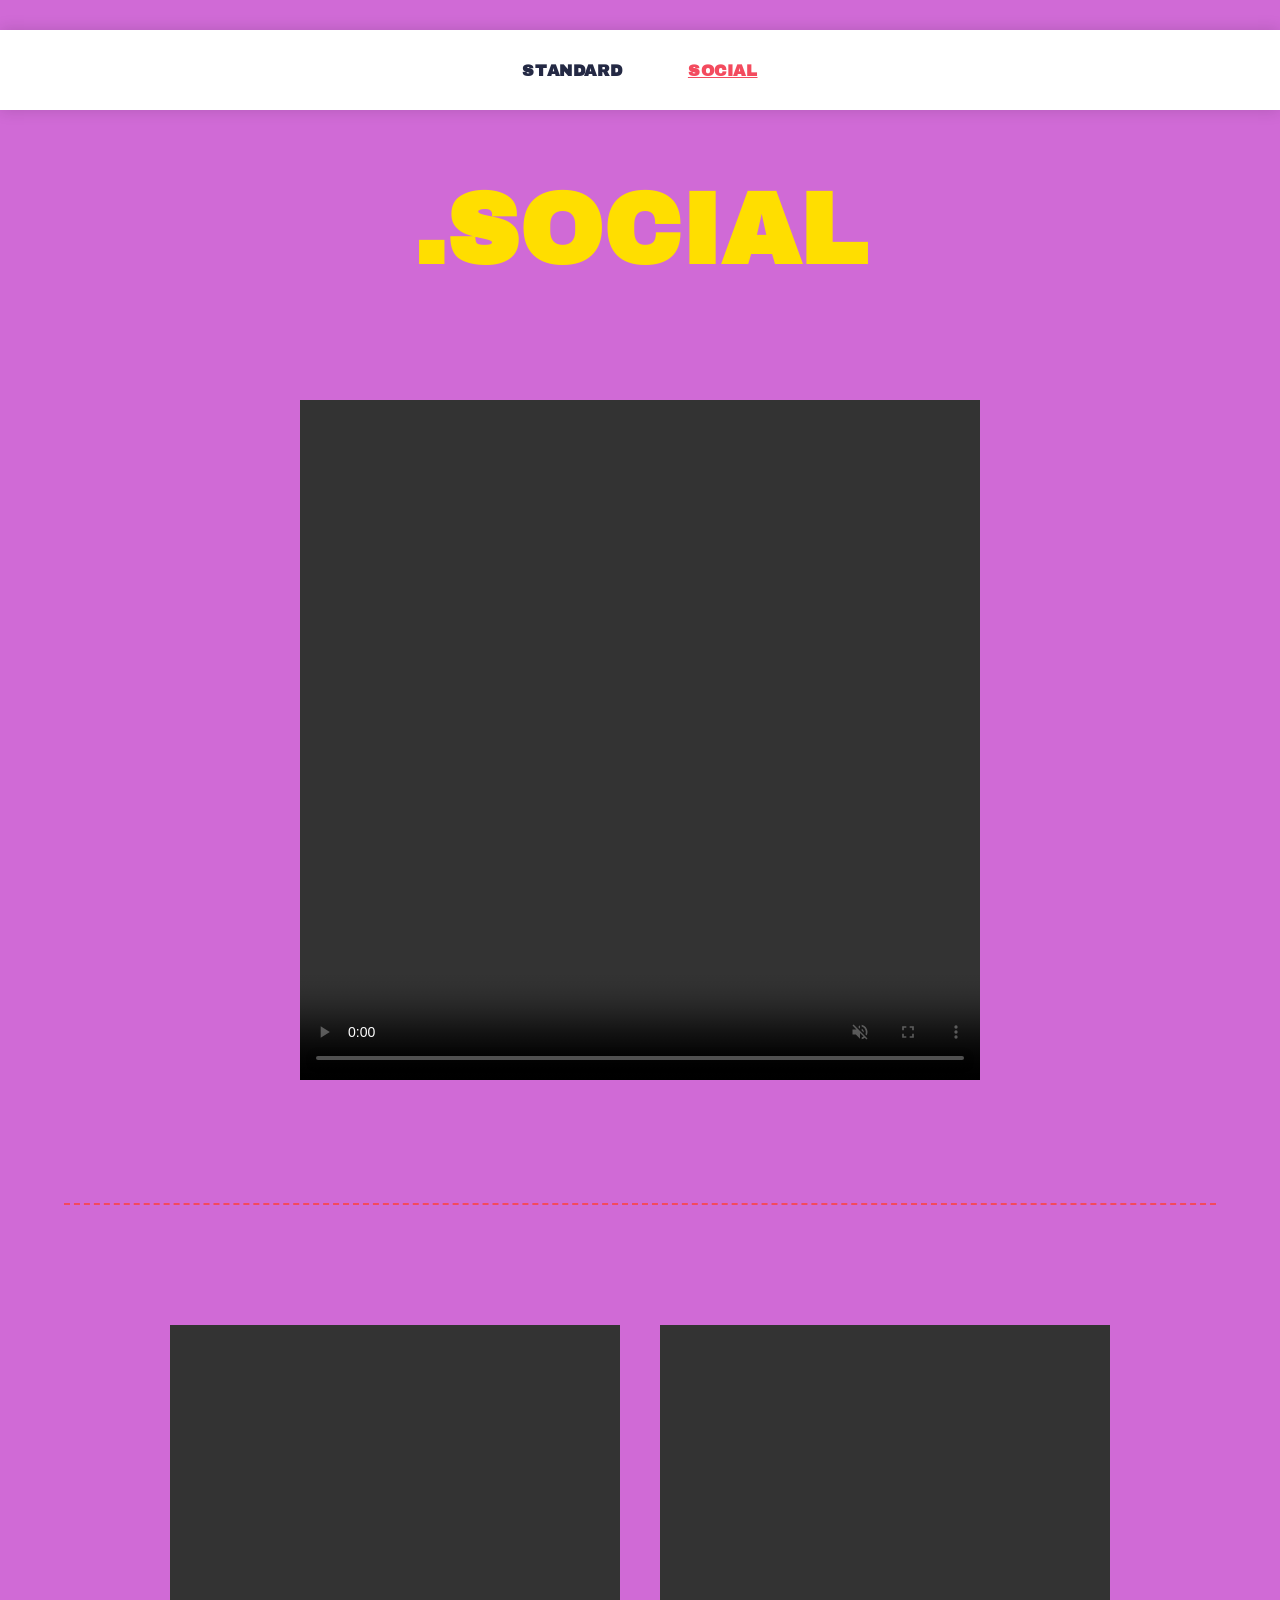
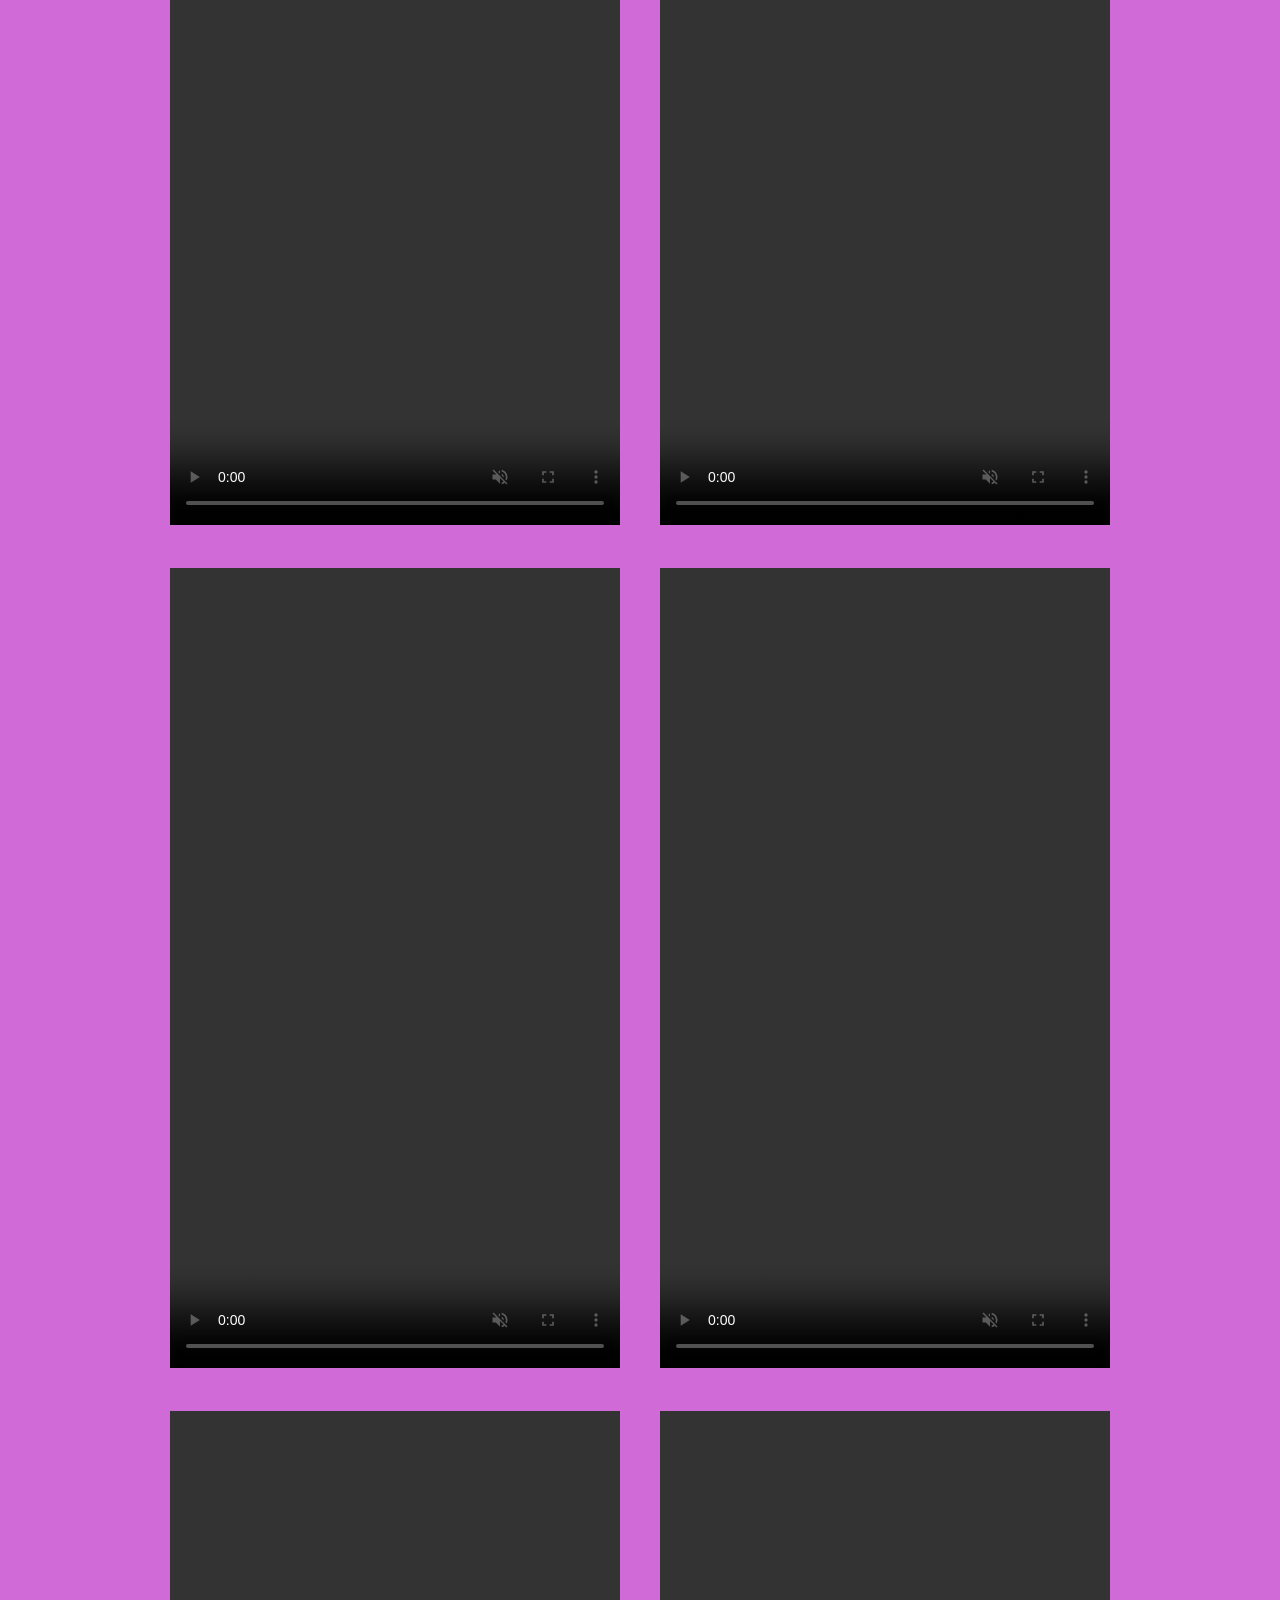
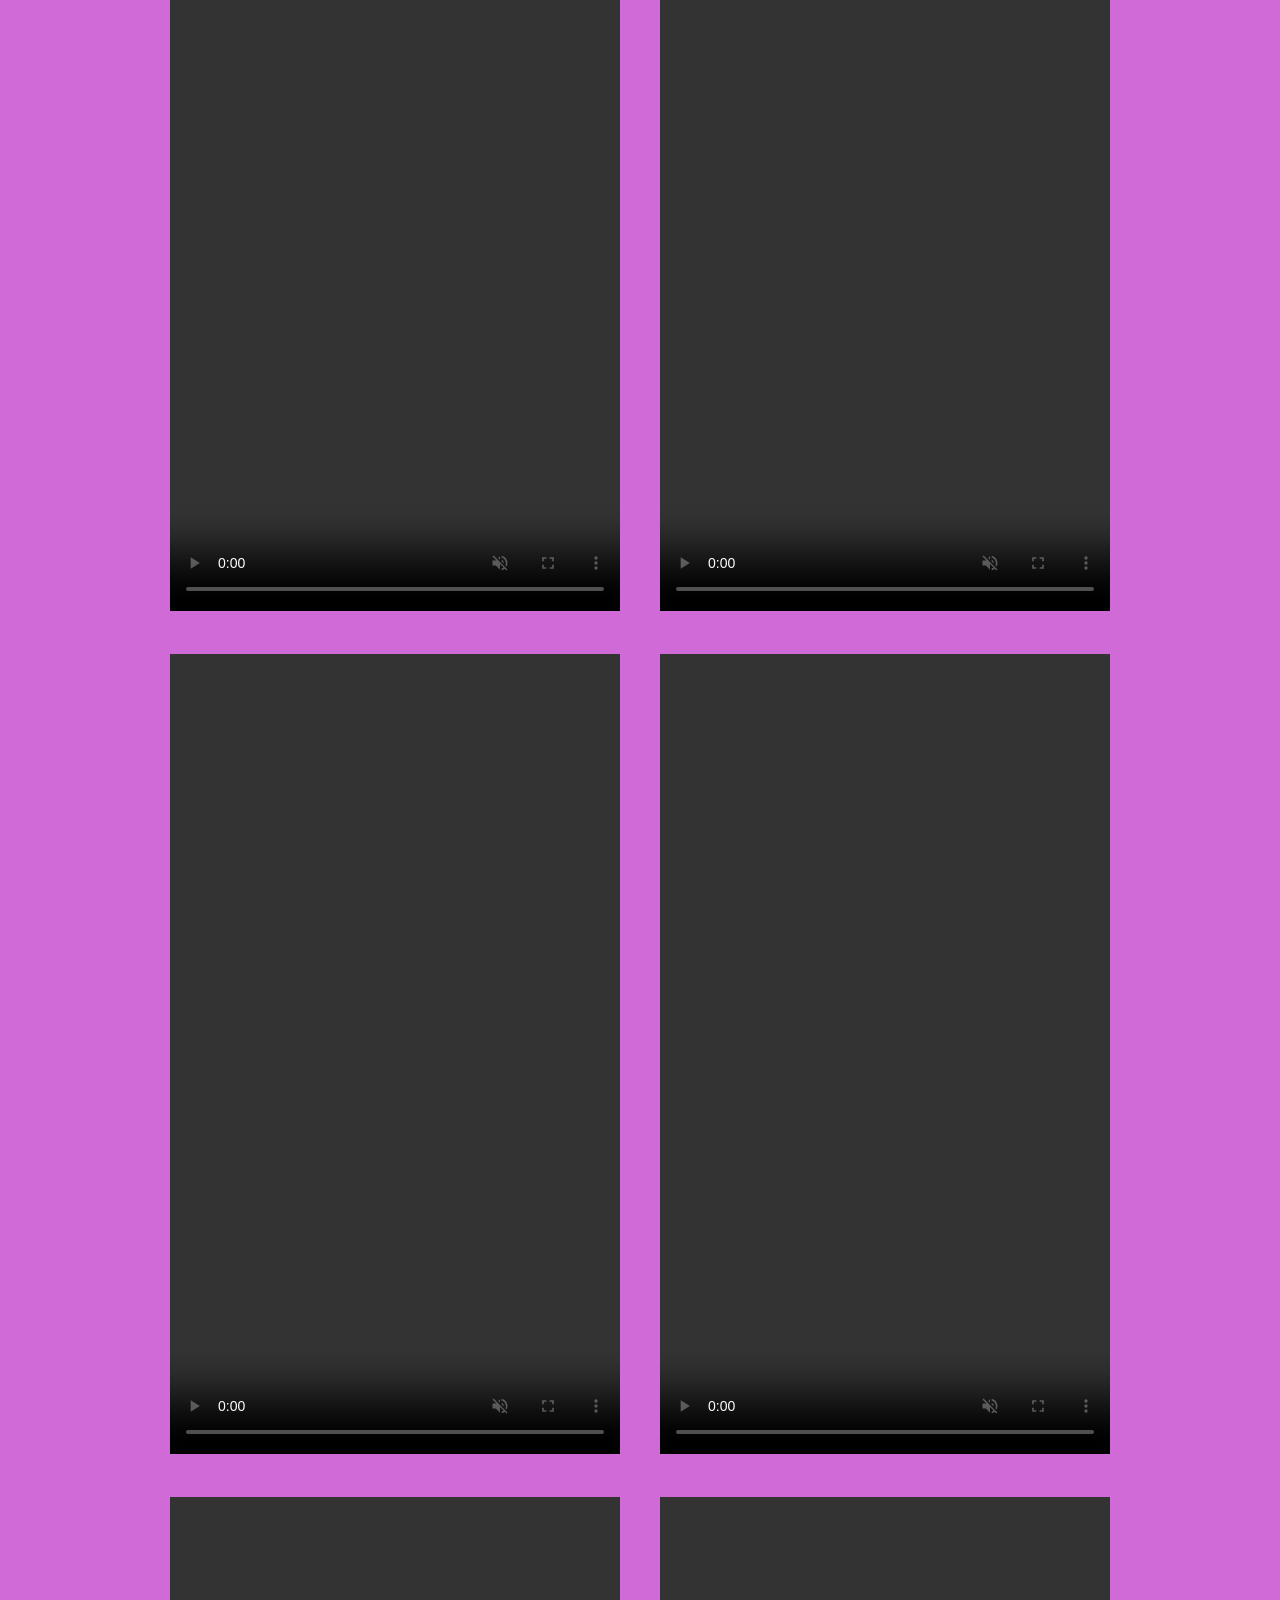
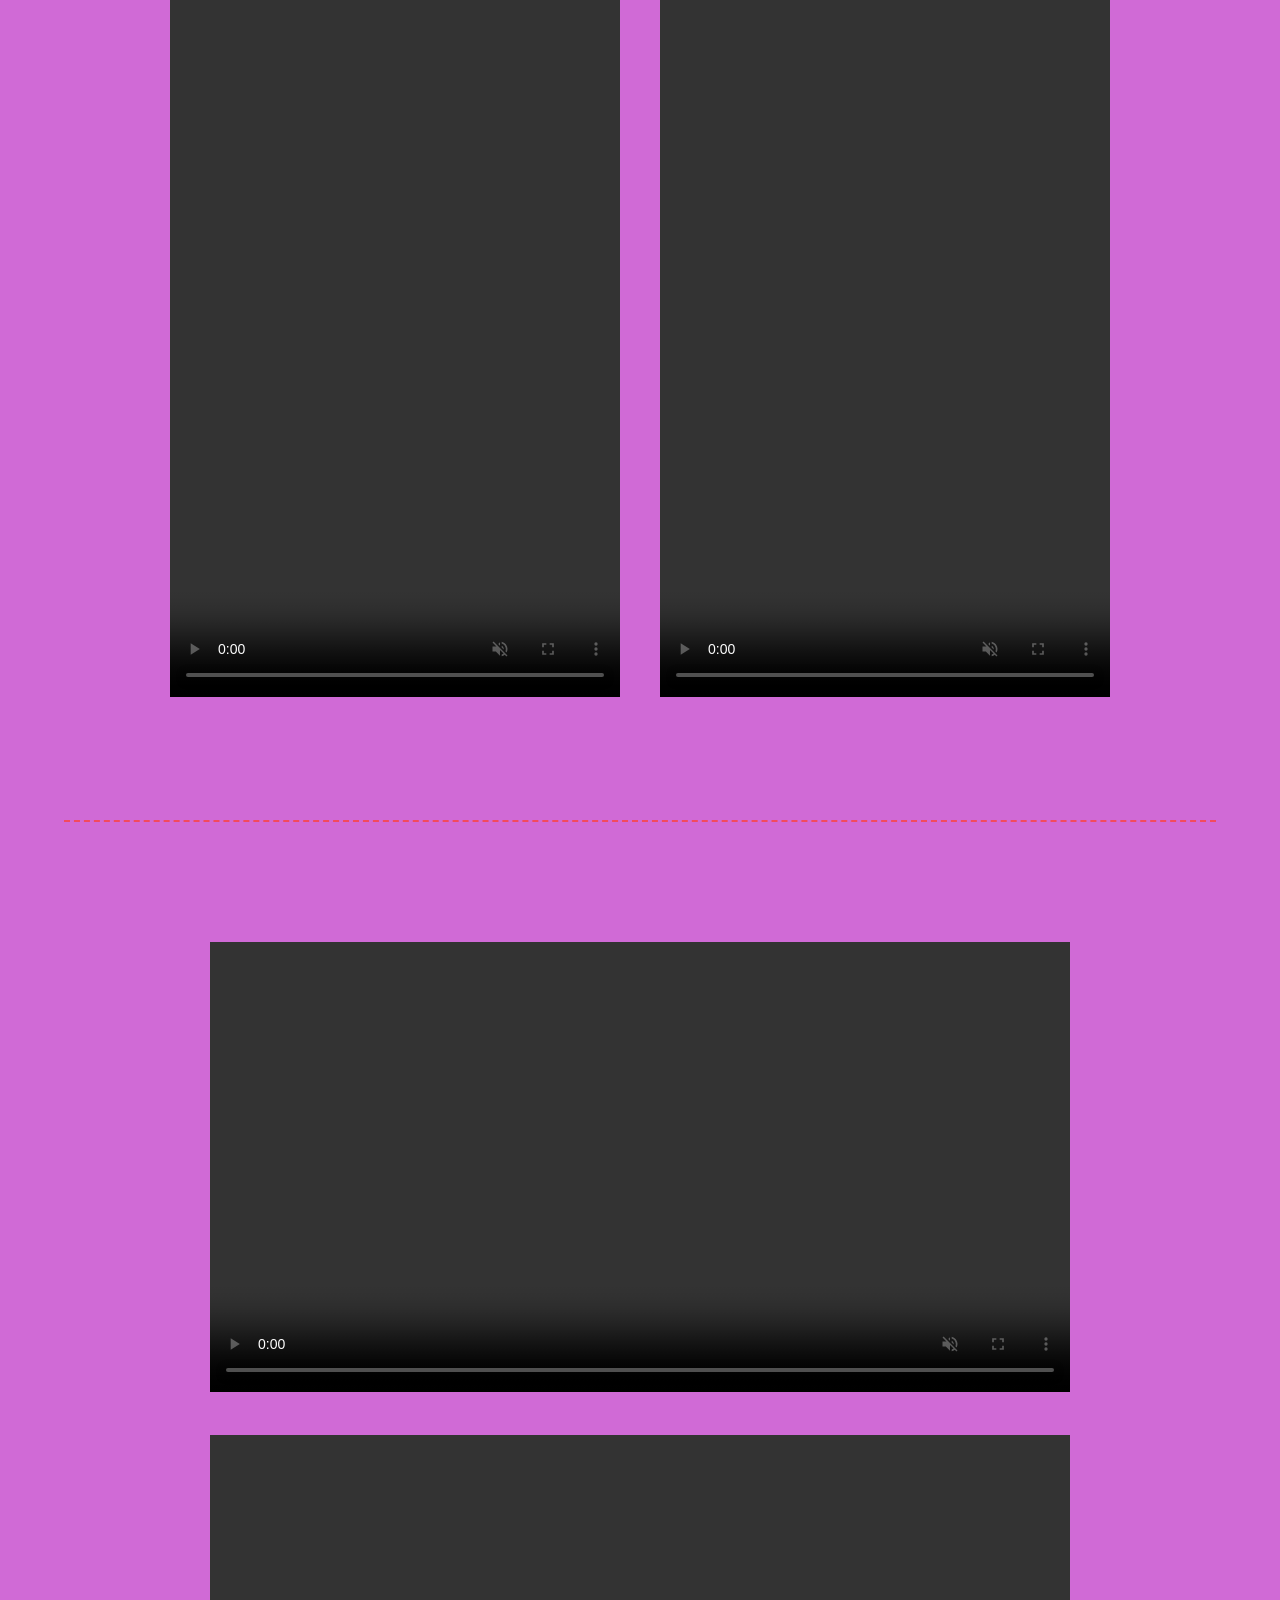
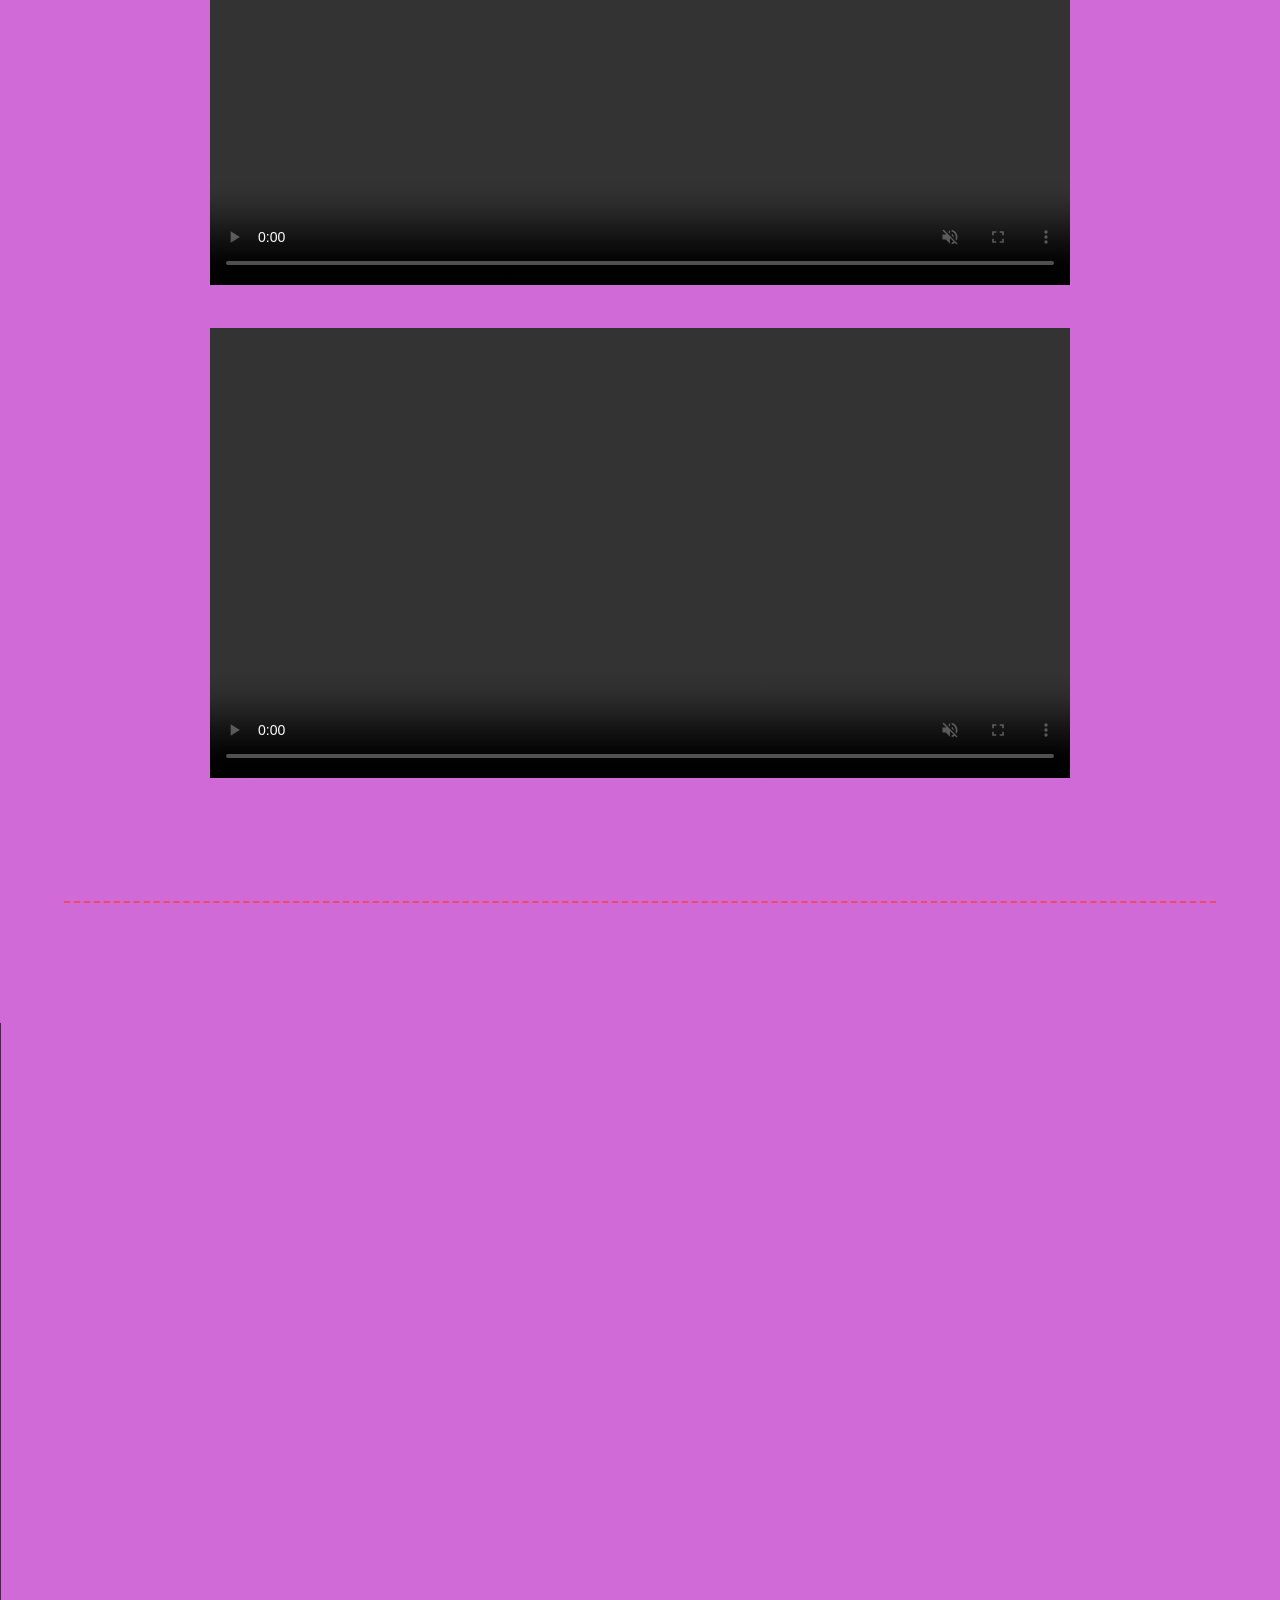
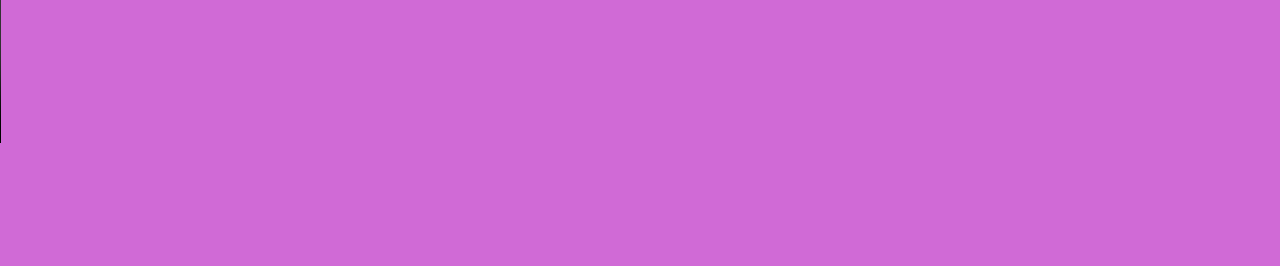
==== commit 31ebd626: "typography" ====
--- a/social.html
+++ b/social.html
@@ -7,6 +7,7 @@
 	<meta http-equiv="X-UA-Compatible" content="ie=edge" />
 	<meta name="Description" content="Apresentação">
 	<title>Apresentação</title>
+	<link rel="stylesheet" type="text/css" href="./css/typography.css" media="screen" />
 	<link rel="stylesheet" type="text/css" href="./css/styleSocial.css" media="screen" />
 	<link rel="stylesheet" type="text/css" href="./css/social.css" />
 	<link rel="stylesheet" type="text/css" href="./css/footer.css" />
@@ -166,7 +167,6 @@
 
 	</div>
 	<script src="js/menu.js"></script>
-	<script src="js/carrossel.js"></script>
 </body>
 
 </html>
--- a/css/typography.css
+++ b/css/typography.css
@@ -0,0 +1,39 @@
+@charset "UTF-8";
+/* CSS Typhography */
+
+
+@font-face {
+	font-family: "ArchivoBlack-Regular";
+	src: url(../font/ArchivoBlack-Regular.woff);
+}
+
+
+body {
+	background: #fff;
+	font-family: 'ArchivoBlack-Regular';
+	letter-spacing: .6px;
+	font-weight: bold;
+	-webkit-font-smoothing: antialiased;
+	-moz-osx-font-smoothing: grayscale;
+}
+
+
+/* COPIAR O HEX ABAIXO:
+
+007a, 0078, 0063, 0076, 0062, 006e, 006d, 002c, 002e, 002f, 0027, 003b, 006c, 006b, 006a, 0068,
+0067, 0066, 0064, 0073, 0061, 0071, 0077, 0065, 0072, 0074, 0079, 0075, 0069, 006f, 0070, 005d, 
+005b, 007b, 007d, 007c, 0022, 003a, 003f, 003e, 003c, 003d, 002d, 0030, 0039, 0038, 0037, 0036, 
+0035, 0034, 0033, 0032, 0031, 0060, 02dc, 0021, 0040, 0023, 0024, 0025, 02c6, 0026, 002a, 0028, 
+0029, 005f, 002b, 007e, 000a, 005a, 0058, 0043, 0056, 0042, 004e, 004d, 004c, 004b, 004a, 0048, 
+0047, 0046, 0044, 0053, 0041, 0051, 0057, 0045, 0052, 0054, 0059, 0055, 0049, 004f, 0050, 00e4, 
+00e1, 00e0, 00e2, 00e3, 00aa, 00c4, 00c1, 00c0, 00c2, 00c3, 00eb, 00e9, 00e8, 00ea, 00cb, 00c9, 
+00c8, 00ca, 0020, 000a, 00ed, 00ee, 00ef, 00ec, 00cd, 00ce, 00cf, 00cc, 00f6, 00f3, 00f2, 00f4, 
+00f5, 00ba, 00d6, 00d3, 00d2, 00d4, 00d5, 00fc, 00fa, 00f9, 00fb, 00dc, 00da, 00d9, 00db, 00e7, 
+00c7, 00f1, 00d1, 005c
+
+(CARACTERES PARA CONSTRUÇÃO DA FONTE)
+zxcvbnm,./';lkjhgfdsaqwertyuiop][{}|":?><=-0987654321`˜!@#$%ˆ&*()_+~
+ZXCVBNMLKJHGFDSAQWERTYUIOPäáàâãªÄÁÀÂÃëéèêËÉÈÊ 
+íîïìÍÎÏÌöóòôõºÖÓÒÔÕüúùûÜÚÙÛçÇñÑ\
+
+*/
--- a/css/styleSocial.css
+++ b/css/styleSocial.css
@@ -15,12 +15,10 @@
 body {
 	padding: 0px;
 	margin: 0px;
-	font-family: 'Roboto', sans-serif;
 	font-weight: bold;
 	overflow-x: hidden;
 	background-color: #d06ad6;
 }
-
 
 .display-none {
 	display: none;
@@ -31,9 +29,8 @@
 	box-sizing: border-box;
 	background-color: #fff;
 	display: table;
-	width: 530px;
+	width: 100%;
 	height: 80px;
-	border-radius: 100px;
 	position: absolute;
 	left: 50%;
 	transform: translate(-50%);
--- a/css/social.css
+++ b/css/social.css
@@ -1,4 +1,3 @@
-
 .container-title p:first-child {
   font-size: 100px;
   color: #ffde00;
